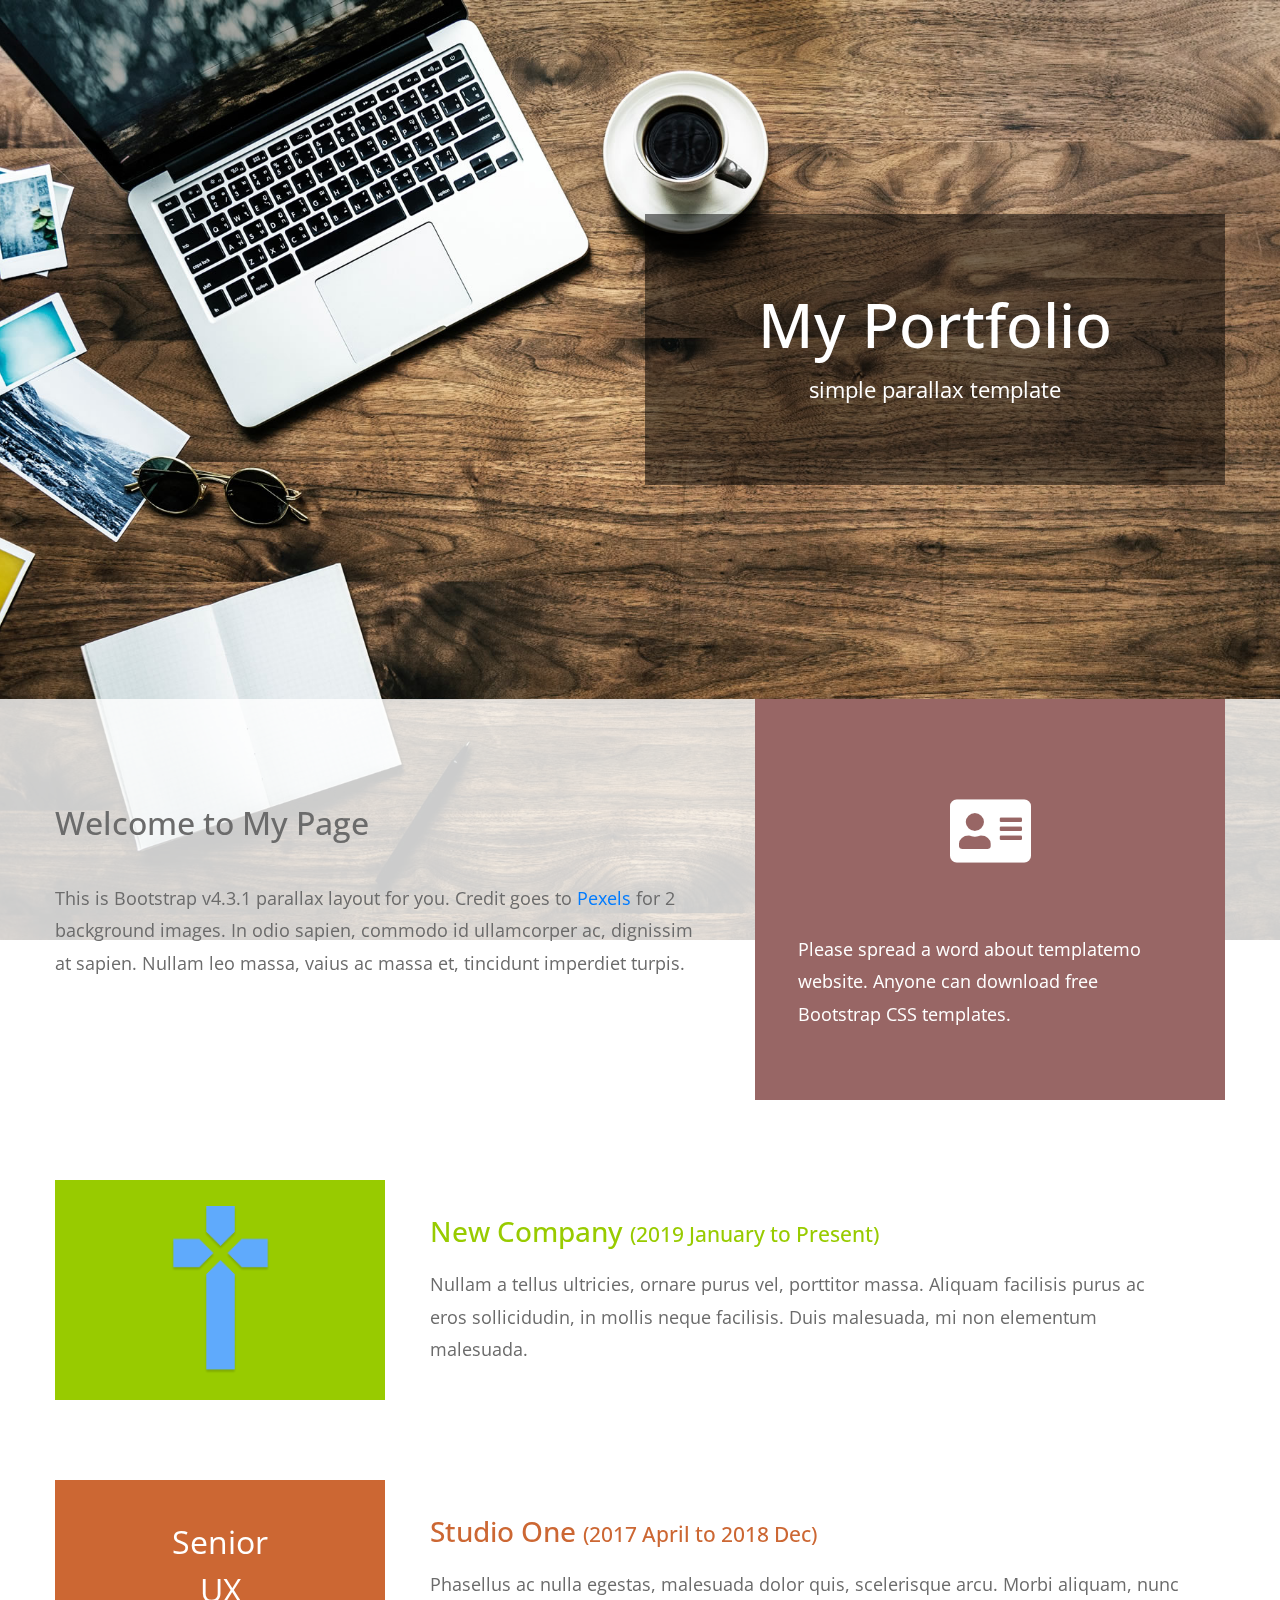
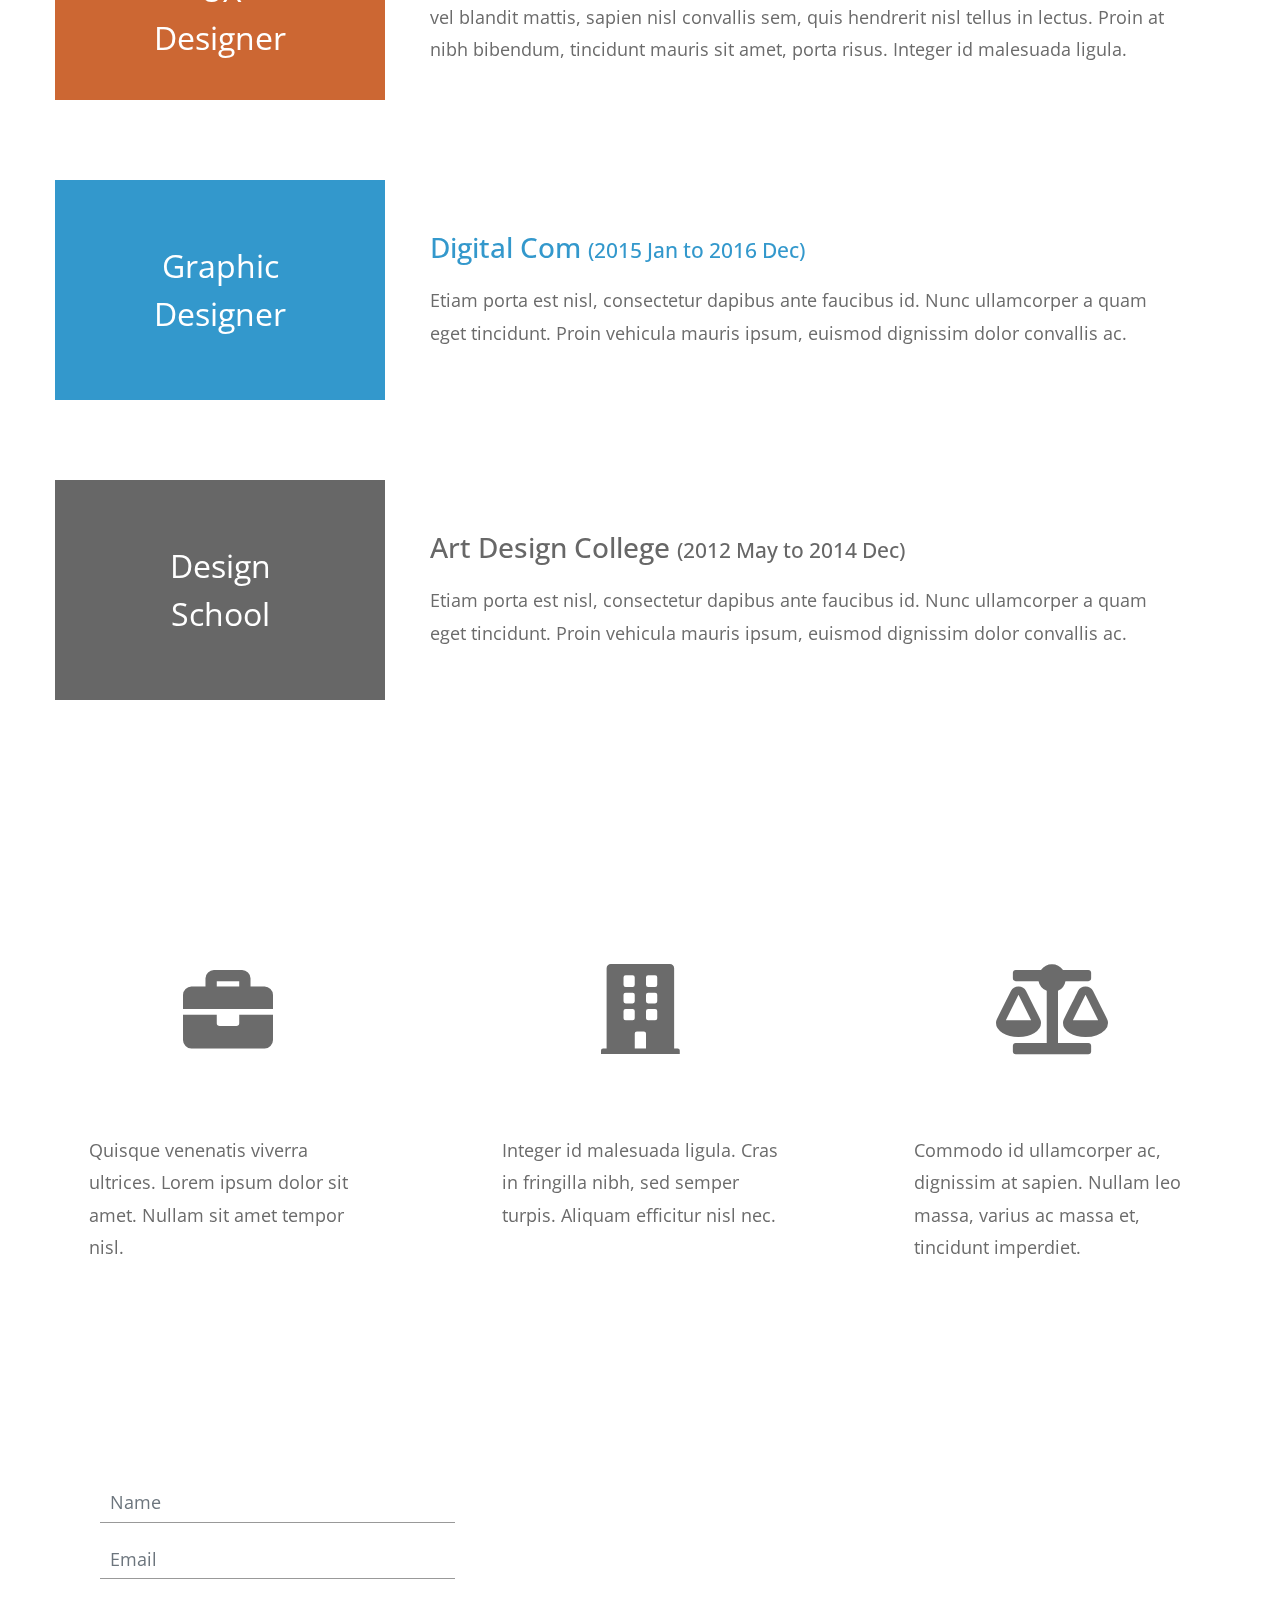
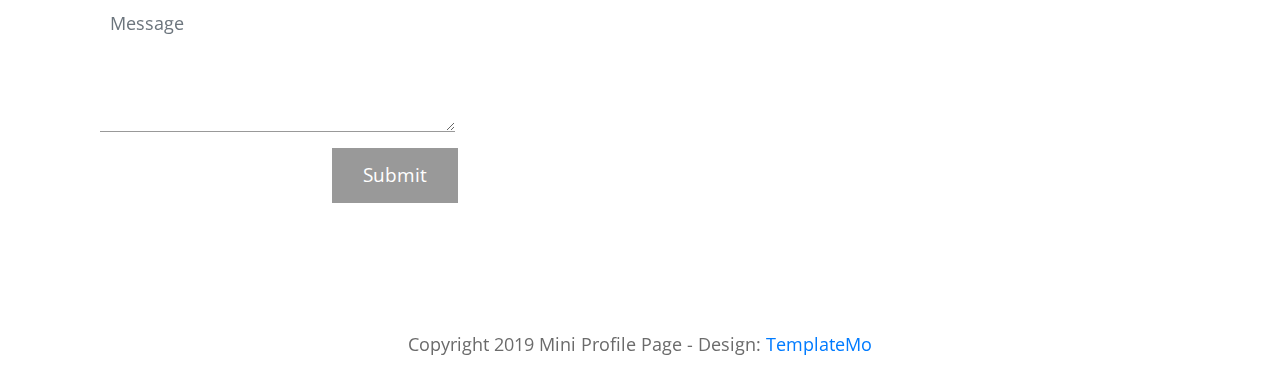
==== portfolio/Flutter.html @ 07ae9641 "added Flutter project page" ====
<!DOCTYPE html>
<html lang="en">
  <head>
    <meta charset="UTF-8" />
    <meta name="viewport" content="width=device-width, initial-scale=1.0" />
    <meta http-equiv="X-UA-Compatible" content="ie=edge" />
    <link rel="stylesheet" href="https://fonts.googleapis.com/css?family=Open+Sans:400,600" />
    <link rel="stylesheet" href="css/all.min.css" />
    <link rel="stylesheet" href="css/bootstrap.min.css" />
    <link rel="stylesheet" href="css/templatemo-style.css" />
    <title>Mini Profile - Free Bootstrap CSS Template</title>
    
<!--
Mini Profile Template
https://templatemo.com/tm-530-mini-profile
-->
  </head>
  <body>
    <!-- Welcome Section -->
    <section id="tmWelcome" class="parallax-window" data-parallax="scroll" data-image-src="img/mini-profile-bg-01.jpg">
      <div class="container-fluid tm-brand-container-outer">
        <div class="row">
          <div class="col-12">
            <!-- Logo Area -->
            <!-- Black transparent bg -->
            <div class="ml-auto mr-0 tm-bg-black-transparent text-white tm-brand-container-inner">
              <div class="tm-brand-container text-center">
                <h1 class="tm-brand-name">My Portfolio</h1>
                <p class="tm-brand-description mb-0">simple parallax template</p>
              </div>
            </div>
          </div>
        </div>
      </div>

      <div class="tm-bg-white-transparent tm-welcome-container">
        <div class="container-fluid">
          <div class="row h-100">
            <!-- Welcome Text -->
            <!-- White transparent bg -->
            <div class="col-md-7 tm-welcome-left-col">
              <div class="tm-welcome-left">
                <h2 class="tm-welcome-title">Welcome to My Page</h2>
                <p class="pb-0">
                  This is Bootstrap v4.3.1 parallax layout for you. Credit goes to <a rel="nofollow" href="https://www.pexels.com">Pexels</a> for 2 background images. In
                  odio sapien, commodo id ullamcorper ac, dignissim at sapien.
                  Nullam leo massa, vaius ac massa et, tincidunt imperdiet
                turpis. </p>
              </div>
            </div>
            <!-- Brown bg -->
            <div class="col-md-5">
              <div class="tm-welcome-right">
                <i class="fas fa-4x fa-address-card p-3 tm-welcome-icon"></i>
                <p class="mb-0">
                  Please spread a word about templatemo website. Anyone can download free Bootstrap CSS templates.
                </p>
              </div>
            </div>
          </div>
        </div>
      </div>
    </section>
    <!-- End Welcome section -->

    <!-- Portfolio section -->
    <section id="tmPortfolio">
      <div class="container-fluid">
        <div class="row">
          <div class="col-12">
            <div class="tm-portfolio-item">
              <div class="tm-portfolio-name text-white tm-bg-green"
     style="background-image: url('img/apps_img/ld.png');
            background-repeat: no-repeat;
            background-position: center;
            background-size: 30%;"> <!-- Change 50% to your desired size -->
</div>

              <div class="tm-portfolio-description">
                <h3 class="tm-text-green">
                  New Company
                  <span class="tm-title-small">(2019 January to Present)</span>
                </h3>
                <p class="mb-0">
                  Nullam a tellus ultricies, ornare purus vel, porttitor massa.
                  Aliquam facilisis purus ac eros sollicidudin, in mollis neque
                  facilisis. Duis malesuada, mi non elementum malesuada.
                </p>
              </div>
            </div>

            <div class="tm-portfolio-item">
              <div class="tm-portfolio-name text-white tm-bg-orange">
                Senior UX Designer
              </div>
              <div class="tm-portfolio-description">
                <h3 class="tm-text-orange">
                  Studio One
                  <span class="tm-title-small">(2017 April to 2018 Dec)</span>
                </h3>
                <p class="mb-0">
                  Phasellus ac nulla egestas, malesuada dolor quis, scelerisque
                  arcu. Morbi aliquam, nunc vel blandit mattis, sapien nisl
                  convallis sem, quis hendrerit nisl tellus in lectus. Proin at
                  nibh bibendum, tincidunt mauris sit amet, porta risus. Integer
                  id malesuada ligula.
                </p>
              </div>
            </div>

            <div class="tm-portfolio-item">
              <div class="tm-portfolio-name text-white tm-bg-blue">
                Graphic Designer
              </div>
              <div class="tm-portfolio-description">
                <h3 class="tm-text-blue">
                  Digital Com
                  <span class="tm-title-small">(2015 Jan to 2016 Dec)</span>
                </h3>
                <p class="mb-0">
                  Etiam porta est nisl, consectetur dapibus ante faucibus id.
                  Nunc ullamcorper a quam eget tincidunt. Proin vehicula mauris
                  ipsum, euismod dignissim dolor convallis ac.
                </p>
              </div>
            </div>

            <div class="tm-portfolio-item">
              <div class="tm-portfolio-name text-white tm-bg-dark-gray">
                Design School
              </div>
              <div class="tm-portfolio-description">
                <h3 class="tm-text-dark-gray">
                  Art Design College
                  <span class="tm-title-small">
                    (2012 May to 2014 Dec)
                  </span>
                </h3>
                <p class="mb-0">
                  Etiam porta est nisl, consectetur dapibus ante faucibus id.
                  Nunc ullamcorper a quam eget tincidunt. Proin vehicula mauris
                  ipsum, euismod dignissim dolor convallis ac.
                </p>
              </div>
            </div>
          </div>
        </div>
      </div>
    </section>
    <!-- End portfolio section -->

    <!-- Contact section -->
    <div id="tmContact" class="parallax-window" data-parallax="scroll" data-image-src="img/mini-profile-bg-02.jpg">
      <div class="container-fluid">
        <div class="row">
          <div class="col-12">
            <div class="tm-contact-items-container">
              <div class="tm-contact-item">
                <i class="fas fa-5x fa-briefcase tm-contact-item-icon"></i>
                <p class="mb-0">
                  Quisque venenatis viverra ultrices. Lorem ipsum dolor sit
                  amet. Nullam sit amet tempor nisl.
                </p>
              </div>
              <div class="tm-contact-item">
                <i class="fas fa-5x fa-building tm-contact-item-icon"></i>
                <p class="mb-0">
                  Integer id malesuada ligula. Cras in fringilla nibh, sed
                  semper turpis. Aliquam efficitur nisl nec.
                </p>
              </div>

              <div class="tm-contact-item">
                <i class="fas fa-5x fa-balance-scale tm-contact-item-icon"></i>
                <p class="mb-0">
                  Commodo id ullamcorper ac, dignissim at sapien. Nullam leo
                  massa, varius ac massa et, tincidunt imperdiet.
                </p>
              </div>
            </div>
          </div>
        </div>

        <div class="row">
          <div class="col-12">
            <form
              action="index.html"
              method="POST"
              id="tmContactForm"
              class="tm-bg-white-transparent"
            >
              <div class="form-group">
                <input
                  type="text"
                  id="contact_name"
                  name="contact_name"
                  class="form-control rounded-0 border-top-0 border-right-0 border-left-0"
                  placeholder="Name"
                  required
                />
              </div>
              <div class="form-group">
                <input
                  type="email"
                  id="contact_email"
                  name="contact_email"
                  class="form-control rounded-0 border-top-0 border-right-0 border-left-0"
                  placeholder="Email"
                  required
                />
              </div>
              <div class="form-group">
                <textarea
                  rows="4"
                  id="contact_message"
                  name="contact_message"
                  class="form-control rounded-0 border-top-0 border-right-0 border-left-0"
                  placeholder="Message"
                  required
                ></textarea>
              </div>
              <div class="text-center">
                <button
                  type="submit"
                  class="btn tm-btn-submit rounded-0 text-white"
                >
                  Submit
                </button>
              </div>
            </form>
          </div>
        </div>
        <!-- row -->
        <div class="row">
          <footer class="col-12">
            <p class="text-center tm-copyright-text">
            Copyright 2019 Mini Profile Page 
            
            - Design: <a rel="nofollow" href="https://www.facebook.com/templatemo">TemplateMo</a></p>
          </footer>
        </div>
      </div>
      <!-- container -->
    </div>
    <!-- section -->
    <script src="js/jquery.min.js"></script>
    <script src="js/parallax.min.js"></script>
    <script>
      function detectMsBrowser() {
        using_ms_browser =
          navigator.appName == "Microsoft Internet Explorer" ||
          (navigator.appName == "Netscape" &&
            navigator.appVersion.indexOf("Edge") > -1) ||
          (navigator.appName == "Netscape" &&
            navigator.appVersion.indexOf("Trident") > -1);

        if (using_ms_browser == true) {
          alert(
            "Please use Chrome or Firefox for the best browsing experience!"
          );
        }
      }
      function setBrandMarginTop() {
        var bottomContainerHeight = $(".tm-welcome-container").height();

        $(".tm-brand-container-outer").css({
          "margin-top": -bottomContainerHeight + "px"
        });
      }

      $(function() {
        setBrandMarginTop();
        detectMsBrowser();

        // Handle window resize event
        $(window).resize(function() {
          setBrandMarginTop();
        });
      });
    </script>
  </body>
</html>
---- portfolio/css/all.min.css ----
.fa,.fab,.fal,.far,.fas{-moz-osx-font-smoothing:grayscale;-webkit-font-smoothing:antialiased;display:inline-block;font-style:normal;font-variant:normal;text-rendering:auto;line-height:1}.fa-lg{font-size:1.33333em;line-height:.75em;vertical-align:-.0667em}.fa-xs{font-size:.75em}.fa-sm{font-size:.875em}.fa-1x{font-size:1em}.fa-2x{font-size:2em}.fa-3x{font-size:3em}.fa-4x{font-size:4em}.fa-5x{font-size:5em}.fa-6x{font-size:6em}.fa-7x{font-size:7em}.fa-8x{font-size:8em}.fa-9x{font-size:9em}.fa-10x{font-size:10em}.fa-fw{text-align:center;width:1.25em}.fa-ul{list-style-type:none;margin-left:2.5em;padding-left:0}.fa-ul>li{position:relative}.fa-li{left:-2em;position:absolute;text-align:center;width:2em;line-height:inherit}.fa-border{border:.08em solid #eee;border-radius:.1em;padding:.2em .25em .15em}.fa-pull-left{float:left}.fa-pull-right{float:right}.fa.fa-pull-left,.fab.fa-pull-left,.fal.fa-pull-left,.far.fa-pull-left,.fas.fa-pull-left{margin-right:.3em}.fa.fa-pull-right,.fab.fa-pull-right,.fal.fa-pull-right,.far.fa-pull-right,.fas.fa-pull-right{margin-left:.3em}.fa-spin{animation:fa-spin 2s infinite linear}.fa-pulse{animation:fa-spin 1s infinite steps(8)}@keyframes fa-spin{0%{transform:rotate(0deg)}to{transform:rotate(1turn)}}.fa-rotate-90{-ms-filter:"progid:DXImageTransform.Microsoft.BasicImage(rotation=1)";transform:rotate(90deg)}.fa-rotate-180{-ms-filter:"progid:DXImageTransform.Microsoft.BasicImage(rotation=2)";transform:rotate(180deg)}.fa-rotate-270{-ms-filter:"progid:DXImageTransform.Microsoft.BasicImage(rotation=3)";transform:rotate(270deg)}.fa-flip-horizontal{-ms-filter:"progid:DXImageTransform.Microsoft.BasicImage(rotation=0, mirror=1)";transform:scaleX(-1)}.fa-flip-vertical{transform:scaleY(-1)}.fa-flip-both,.fa-flip-horizontal.fa-flip-vertical,.fa-flip-vertical{-ms-filter:"progid:DXImageTransform.Microsoft.BasicImage(rotation=2, mirror=1)"}.fa-flip-both,.fa-flip-horizontal.fa-flip-vertical{transform:scale(-1)}:root .fa-flip-both,:root .fa-flip-horizontal,:root .fa-flip-vertical,:root .fa-rotate-90,:root .fa-rotate-180,:root .fa-rotate-270{filter:none}.fa-stack{display:inline-block;height:2em;line-height:2em;position:relative;vertical-align:middle;width:2.5em}.fa-stack-1x,.fa-stack-2x{left:0;position:absolute;text-align:center;width:100%}.fa-stack-1x{line-height:inherit}.fa-stack-2x{font-size:2em}.fa-inverse{color:#fff}.fa-500px:before{content:"\f26e"}.fa-accessible-icon:before{content:"\f368"}.fa-accusoft:before{content:"\f369"}.fa-acquisitions-incorporated:before{content:"\f6af"}.fa-ad:before{content:"\f641"}.fa-address-book:before{content:"\f2b9"}.fa-address-card:before{content:"\f2bb"}.fa-adjust:before{content:"\f042"}.fa-adn:before{content:"\f170"}.fa-adobe:before{content:"\f778"}.fa-adversal:before{content:"\f36a"}.fa-affiliatetheme:before{content:"\f36b"}.fa-air-freshener:before{content:"\f5d0"}.fa-algolia:before{content:"\f36c"}.fa-align-center:before{content:"\f037"}.fa-align-justify:before{content:"\f039"}.fa-align-left:before{content:"\f036"}.fa-align-right:before{content:"\f038"}.fa-alipay:before{content:"\f642"}.fa-allergies:before{content:"\f461"}.fa-amazon:before{content:"\f270"}.fa-amazon-pay:before{content:"\f42c"}.fa-ambulance:before{content:"\f0f9"}.fa-american-sign-language-interpreting:before{content:"\f2a3"}.fa-amilia:before{content:"\f36d"}.fa-anchor:before{content:"\f13d"}.fa-android:before{content:"\f17b"}.fa-angellist:before{content:"\f209"}.fa-angle-double-down:before{content:"\f103"}.fa-angle-double-left:before{content:"\f100"}.fa-angle-double-right:before{content:"\f101"}.fa-angle-double-up:before{content:"\f102"}.fa-angle-down:before{content:"\f107"}.fa-angle-left:before{content:"\f104"}.fa-angle-right:before{content:"\f105"}.fa-angle-up:before{content:"\f106"}.fa-angry:before{content:"\f556"}.fa-angrycreative:before{content:"\f36e"}.fa-angular:before{content:"\f420"}.fa-ankh:before{content:"\f644"}.fa-app-store:before{content:"\f36f"}.fa-app-store-ios:before{content:"\f370"}.fa-apper:before{content:"\f371"}.fa-apple:before{content:"\f179"}.fa-apple-alt:before{content:"\f5d1"}.fa-apple-pay:before{content:"\f415"}.fa-archive:before{content:"\f187"}.fa-archway:before{content:"\f557"}.fa-arrow-alt-circle-down:before{content:"\f358"}.fa-arrow-alt-circle-left:before{content:"\f359"}.fa-arrow-alt-circle-right:before{content:"\f35a"}.fa-arrow-alt-circle-up:before{content:"\f35b"}.fa-arrow-circle-down:before{content:"\f0ab"}.fa-arrow-circle-left:before{content:"\f0a8"}.fa-arrow-circle-right:before{content:"\f0a9"}.fa-arrow-circle-up:before{content:"\f0aa"}.fa-arrow-down:before{content:"\f063"}.fa-arrow-left:before{content:"\f060"}.fa-arrow-right:before{content:"\f061"}.fa-arrow-up:before{content:"\f062"}.fa-arrows-alt:before{content:"\f0b2"}.fa-arrows-alt-h:before{content:"\f337"}.fa-arrows-alt-v:before{content:"\f338"}.fa-artstation:before{content:"\f77a"}.fa-assistive-listening-systems:before{content:"\f2a2"}.fa-asterisk:before{content:"\f069"}.fa-asymmetrik:before{content:"\f372"}.fa-at:before{content:"\f1fa"}.fa-atlas:before{content:"\f558"}.fa-atlassian:before{content:"\f77b"}.fa-atom:before{content:"\f5d2"}.fa-audible:before{content:"\f373"}.fa-audio-description:before{content:"\f29e"}.fa-autoprefixer:before{content:"\f41c"}.fa-avianex:before{content:"\f374"}.fa-aviato:before{content:"\f421"}.fa-award:before{content:"\f559"}.fa-aws:before{content:"\f375"}.fa-baby:before{content:"\f77c"}.fa-baby-carriage:before{content:"\f77d"}.fa-backspace:before{content:"\f55a"}.fa-backward:before{content:"\f04a"}.fa-bacon:before{content:"\f7e5"}.fa-balance-scale:before{content:"\f24e"}.fa-ban:before{content:"\f05e"}.fa-band-aid:before{content:"\f462"}.fa-bandcamp:before{content:"\f2d5"}.fa-barcode:before{content:"\f02a"}.fa-bars:before{content:"\f0c9"}.fa-baseball-ball:before{content:"\f433"}.fa-basketball-ball:before{content:"\f434"}.fa-bath:before{content:"\f2cd"}.fa-battery-empty:before{content:"\f244"}.fa-battery-full:before{content:"\f240"}.fa-battery-half:before{content:"\f242"}.fa-battery-quarter:before{content:"\f243"}.fa-battery-three-quarters:before{content:"\f241"}.fa-bed:before{content:"\f236"}.fa-beer:before{content:"\f0fc"}.fa-behance:before{content:"\f1b4"}.fa-behance-square:before{content:"\f1b5"}.fa-bell:before{content:"\f0f3"}.fa-bell-slash:before{content:"\f1f6"}.fa-bezier-curve:before{content:"\f55b"}.fa-bible:before{content:"\f647"}.fa-bicycle:before{content:"\f206"}.fa-bimobject:before{content:"\f378"}.fa-binoculars:before{content:"\f1e5"}.fa-biohazard:before{content:"\f780"}.fa-birthday-cake:before{content:"\f1fd"}.fa-bitbucket:before{content:"\f171"}.fa-bitcoin:before{content:"\f379"}.fa-bity:before{content:"\f37a"}.fa-black-tie:before{content:"\f27e"}.fa-blackberry:before{content:"\f37b"}.fa-blender:before{content:"\f517"}.fa-blender-phone:before{content:"\f6b6"}.fa-blind:before{content:"\f29d"}.fa-blog:before{content:"\f781"}.fa-blogger:before{content:"\f37c"}.fa-blogger-b:before{content:"\f37d"}.fa-bluetooth:before{content:"\f293"}.fa-bluetooth-b:before{content:"\f294"}.fa-bold:before{content:"\f032"}.fa-bolt:before{content:"\f0e7"}.fa-bomb:before{content:"\f1e2"}.fa-bone:before{content:"\f5d7"}.fa-bong:before{content:"\f55c"}.fa-book:before{content:"\f02d"}.fa-book-dead:before{content:"\f6b7"}.fa-book-medical:before{content:"\f7e6"}.fa-book-open:before{content:"\f518"}.fa-book-reader:before{content:"\f5da"}.fa-bookmark:before{content:"\f02e"}.fa-bowling-ball:before{content:"\f436"}.fa-box:before{content:"\f466"}.fa-box-open:before{content:"\f49e"}.fa-boxes:before{content:"\f468"}.fa-braille:before{content:"\f2a1"}.fa-brain:before{content:"\f5dc"}.fa-bread-slice:before{content:"\f7ec"}.fa-briefcase:before{content:"\f0b1"}.fa-briefcase-medical:before{content:"\f469"}.fa-broadcast-tower:before{content:"\f519"}.fa-broom:before{content:"\f51a"}.fa-brush:before{content:"\f55d"}.fa-btc:before{content:"\f15a"}.fa-bug:before{content:"\f188"}.fa-building:before{content:"\f1ad"}.fa-bullhorn:before{content:"\f0a1"}.fa-bullseye:before{content:"\f140"}.fa-burn:before{content:"\f46a"}.fa-buromobelexperte:before{content:"\f37f"}.fa-bus:before{content:"\f207"}.fa-bus-alt:before{content:"\f55e"}.fa-business-time:before{content:"\f64a"}.fa-buysellads:before{content:"\f20d"}.fa-calculator:before{content:"\f1ec"}.fa-calendar:before{content:"\f133"}.fa-calendar-alt:before{content:"\f073"}.fa-calendar-check:before{content:"\f274"}.fa-calendar-day:before{content:"\f783"}.fa-calendar-minus:before{content:"\f272"}.fa-calendar-plus:before{content:"\f271"}.fa-calendar-times:before{content:"\f273"}.fa-calendar-week:before{content:"\f784"}.fa-camera:before{content:"\f030"}.fa-camera-retro:before{content:"\f083"}.fa-campground:before{content:"\f6bb"}.fa-canadian-maple-leaf:before{content:"\f785"}.fa-candy-cane:before{content:"\f786"}.fa-cannabis:before{content:"\f55f"}.fa-capsules:before{content:"\f46b"}.fa-car:before{content:"\f1b9"}.fa-car-alt:before{content:"\f5de"}.fa-car-battery:before{content:"\f5df"}.fa-car-crash:before{content:"\f5e1"}.fa-car-side:before{content:"\f5e4"}.fa-caret-down:before{content:"\f0d7"}.fa-caret-left:before{content:"\f0d9"}.fa-caret-right:before{content:"\f0da"}.fa-caret-square-down:before{content:"\f150"}.fa-caret-square-left:before{content:"\f191"}.fa-caret-square-right:before{content:"\f152"}.fa-caret-square-up:before{content:"\f151"}.fa-caret-up:before{content:"\f0d8"}.fa-carrot:before{content:"\f787"}.fa-cart-arrow-down:before{content:"\f218"}.fa-cart-plus:before{content:"\f217"}.fa-cash-register:before{content:"\f788"}.fa-cat:before{content:"\f6be"}.fa-cc-amazon-pay:before{content:"\f42d"}.fa-cc-amex:before{content:"\f1f3"}.fa-cc-apple-pay:before{content:"\f416"}.fa-cc-diners-club:before{content:"\f24c"}.fa-cc-discover:before{content:"\f1f2"}.fa-cc-jcb:before{content:"\f24b"}.fa-cc-mastercard:before{content:"\f1f1"}.fa-cc-paypal:before{content:"\f1f4"}.fa-cc-stripe:before{content:"\f1f5"}.fa-cc-visa:before{content:"\f1f0"}.fa-centercode:before{content:"\f380"}.fa-centos:before{content:"\f789"}.fa-certificate:before{content:"\f0a3"}.fa-chair:before{content:"\f6c0"}.fa-chalkboard:before{content:"\f51b"}.fa-chalkboard-teacher:before{content:"\f51c"}.fa-charging-station:before{content:"\f5e7"}.fa-chart-area:before{content:"\f1fe"}.fa-chart-bar:before{content:"\f080"}.fa-chart-line:before{content:"\f201"}.fa-chart-pie:before{content:"\f200"}.fa-check:before{content:"\f00c"}.fa-check-circle:before{content:"\f058"}.fa-check-double:before{content:"\f560"}.fa-check-square:before{content:"\f14a"}.fa-cheese:before{content:"\f7ef"}.fa-chess:before{content:"\f439"}.fa-chess-bishop:before{content:"\f43a"}.fa-chess-board:before{content:"\f43c"}.fa-chess-king:before{content:"\f43f"}.fa-chess-knight:before{content:"\f441"}.fa-chess-pawn:before{content:"\f443"}.fa-chess-queen:before{content:"\f445"}.fa-chess-rook:before{content:"\f447"}.fa-chevron-circle-down:before{content:"\f13a"}.fa-chevron-circle-left:before{content:"\f137"}.fa-chevron-circle-right:before{content:"\f138"}.fa-chevron-circle-up:before{content:"\f139"}.fa-chevron-down:before{content:"\f078"}.fa-chevron-left:before{content:"\f053"}.fa-chevron-right:before{content:"\f054"}.fa-chevron-up:before{content:"\f077"}.fa-child:before{content:"\f1ae"}.fa-chrome:before{content:"\f268"}.fa-church:before{content:"\f51d"}.fa-circle:before{content:"\f111"}.fa-circle-notch:before{content:"\f1ce"}.fa-city:before{content:"\f64f"}.fa-clinic-medical:before{content:"\f7f2"}.fa-clipboard:before{content:"\f328"}.fa-clipboard-check:before{content:"\f46c"}.fa-clipboard-list:before{content:"\f46d"}.fa-clock:before{content:"\f017"}.fa-clone:before{content:"\f24d"}.fa-closed-captioning:before{content:"\f20a"}.fa-cloud:before{content:"\f0c2"}.fa-cloud-download-alt:before{content:"\f381"}.fa-cloud-meatball:before{content:"\f73b"}.fa-cloud-moon:before{content:"\f6c3"}.fa-cloud-moon-rain:before{content:"\f73c"}.fa-cloud-rain:before{content:"\f73d"}.fa-cloud-showers-heavy:before{content:"\f740"}.fa-cloud-sun:before{content:"\f6c4"}.fa-cloud-sun-rain:before{content:"\f743"}.fa-cloud-upload-alt:before{content:"\f382"}.fa-cloudscale:before{content:"\f383"}.fa-cloudsmith:before{content:"\f384"}.fa-cloudversify:before{content:"\f385"}.fa-cocktail:before{content:"\f561"}.fa-code:before{content:"\f121"}.fa-code-branch:before{content:"\f126"}.fa-codepen:before{content:"\f1cb"}.fa-codiepie:before{content:"\f284"}.fa-coffee:before{content:"\f0f4"}.fa-cog:before{content:"\f013"}.fa-cogs:before{content:"\f085"}.fa-coins:before{content:"\f51e"}.fa-columns:before{content:"\f0db"}.fa-comment:before{content:"\f075"}.fa-comment-alt:before{content:"\f27a"}.fa-comment-dollar:before{content:"\f651"}.fa-comment-dots:before{content:"\f4ad"}.fa-comment-medical:before{content:"\f7f5"}.fa-comment-slash:before{content:"\f4b3"}.fa-comments:before{content:"\f086"}.fa-comments-dollar:before{content:"\f653"}.fa-compact-disc:before{content:"\f51f"}.fa-compass:before{content:"\f14e"}.fa-compress:before{content:"\f066"}.fa-compress-arrows-alt:before{content:"\f78c"}.fa-concierge-bell:before{content:"\f562"}.fa-confluence:before{content:"\f78d"}.fa-connectdevelop:before{content:"\f20e"}.fa-contao:before{content:"\f26d"}.fa-cookie:before{content:"\f563"}.fa-cookie-bite:before{content:"\f564"}.fa-copy:before{content:"\f0c5"}.fa-copyright:before{content:"\f1f9"}.fa-couch:before{content:"\f4b8"}.fa-cpanel:before{content:"\f388"}.fa-creative-commons:before{content:"\f25e"}.fa-creative-commons-by:before{content:"\f4e7"}.fa-creative-commons-nc:before{content:"\f4e8"}.fa-creative-commons-nc-eu:before{content:"\f4e9"}.fa-creative-commons-nc-jp:before{content:"\f4ea"}.fa-creative-commons-nd:before{content:"\f4eb"}.fa-creative-commons-pd:before{content:"\f4ec"}.fa-creative-commons-pd-alt:before{content:"\f4ed"}.fa-creative-commons-remix:before{content:"\f4ee"}.fa-creative-commons-sa:before{content:"\f4ef"}.fa-creative-commons-sampling:before{content:"\f4f0"}.fa-creative-commons-sampling-plus:before{content:"\f4f1"}.fa-creative-commons-share:before{content:"\f4f2"}.fa-creative-commons-zero:before{content:"\f4f3"}.fa-credit-card:before{content:"\f09d"}.fa-critical-role:before{content:"\f6c9"}.fa-crop:before{content:"\f125"}.fa-crop-alt:before{content:"\f565"}.fa-cross:before{content:"\f654"}.fa-crosshairs:before{content:"\f05b"}.fa-crow:before{content:"\f520"}.fa-crown:before{content:"\f521"}.fa-crutch:before{content:"\f7f7"}.fa-css3:before{content:"\f13c"}.fa-css3-alt:before{content:"\f38b"}.fa-cube:before{content:"\f1b2"}.fa-cubes:before{content:"\f1b3"}.fa-cut:before{content:"\f0c4"}.fa-cuttlefish:before{content:"\f38c"}.fa-d-and-d:before{content:"\f38d"}.fa-d-and-d-beyond:before{content:"\f6ca"}.fa-dashcube:before{content:"\f210"}.fa-database:before{content:"\f1c0"}.fa-deaf:before{content:"\f2a4"}.fa-delicious:before{content:"\f1a5"}.fa-democrat:before{content:"\f747"}.fa-deploydog:before{content:"\f38e"}.fa-deskpro:before{content:"\f38f"}.fa-desktop:before{content:"\f108"}.fa-dev:before{content:"\f6cc"}.fa-deviantart:before{content:"\f1bd"}.fa-dharmachakra:before{content:"\f655"}.fa-dhl:before{content:"\f790"}.fa-diagnoses:before{content:"\f470"}.fa-diaspora:before{content:"\f791"}.fa-dice:before{content:"\f522"}.fa-dice-d20:before{content:"\f6cf"}.fa-dice-d6:before{content:"\f6d1"}.fa-dice-five:before{content:"\f523"}.fa-dice-four:before{content:"\f524"}.fa-dice-one:before{content:"\f525"}.fa-dice-six:before{content:"\f526"}.fa-dice-three:before{content:"\f527"}.fa-dice-two:before{content:"\f528"}.fa-digg:before{content:"\f1a6"}.fa-digital-ocean:before{content:"\f391"}.fa-digital-tachograph:before{content:"\f566"}.fa-directions:before{content:"\f5eb"}.fa-discord:before{content:"\f392"}.fa-discourse:before{content:"\f393"}.fa-divide:before{content:"\f529"}.fa-dizzy:before{content:"\f567"}.fa-dna:before{content:"\f471"}.fa-dochub:before{content:"\f394"}.fa-docker:before{content:"\f395"}.fa-dog:before{content:"\f6d3"}.fa-dollar-sign:before{content:"\f155"}.fa-dolly:before{content:"\f472"}.fa-dolly-flatbed:before{content:"\f474"}.fa-donate:before{content:"\f4b9"}.fa-door-closed:before{content:"\f52a"}.fa-door-open:before{content:"\f52b"}.fa-dot-circle:before{content:"\f192"}.fa-dove:before{content:"\f4ba"}.fa-download:before{content:"\f019"}.fa-draft2digital:before{content:"\f396"}.fa-drafting-compass:before{content:"\f568"}.fa-dragon:before{content:"\f6d5"}.fa-draw-polygon:before{content:"\f5ee"}.fa-dribbble:before{content:"\f17d"}.fa-dribbble-square:before{content:"\f397"}.fa-dropbox:before{content:"\f16b"}.fa-drum:before{content:"\f569"}.fa-drum-steelpan:before{content:"\f56a"}.fa-drumstick-bite:before{content:"\f6d7"}.fa-drupal:before{content:"\f1a9"}.fa-dumbbell:before{content:"\f44b"}.fa-dumpster:before{content:"\f793"}.fa-dumpster-fire:before{content:"\f794"}.fa-dungeon:before{content:"\f6d9"}.fa-dyalog:before{content:"\f399"}.fa-earlybirds:before{content:"\f39a"}.fa-ebay:before{content:"\f4f4"}.fa-edge:before{content:"\f282"}.fa-edit:before{content:"\f044"}.fa-egg:before{content:"\f7fb"}.fa-eject:before{content:"\f052"}.fa-elementor:before{content:"\f430"}.fa-ellipsis-h:before{content:"\f141"}.fa-ellipsis-v:before{content:"\f142"}.fa-ello:before{content:"\f5f1"}.fa-ember:before{content:"\f423"}.fa-empire:before{content:"\f1d1"}.fa-envelope:before{content:"\f0e0"}.fa-envelope-open:before{content:"\f2b6"}.fa-envelope-open-text:before{content:"\f658"}.fa-envelope-square:before{content:"\f199"}.fa-envira:before{content:"\f299"}.fa-equals:before{content:"\f52c"}.fa-eraser:before{content:"\f12d"}.fa-erlang:before{content:"\f39d"}.fa-ethereum:before{content:"\f42e"}.fa-ethernet:before{content:"\f796"}.fa-etsy:before{content:"\f2d7"}.fa-euro-sign:before{content:"\f153"}.fa-exchange-alt:before{content:"\f362"}.fa-exclamation:before{content:"\f12a"}.fa-exclamation-circle:before{content:"\f06a"}.fa-exclamation-triangle:before{content:"\f071"}.fa-expand:before{content:"\f065"}.fa-expand-arrows-alt:before{content:"\f31e"}.fa-expeditedssl:before{content:"\f23e"}.fa-external-link-alt:before{content:"\f35d"}.fa-external-link-square-alt:before{content:"\f360"}.fa-eye:before{content:"\f06e"}.fa-eye-dropper:before{content:"\f1fb"}.fa-eye-slash:before{content:"\f070"}.fa-facebook:before{content:"\f09a"}.fa-facebook-f:before{content:"\f39e"}.fa-facebook-messenger:before{content:"\f39f"}.fa-facebook-square:before{content:"\f082"}.fa-fantasy-flight-games:before{content:"\f6dc"}.fa-fast-backward:before{content:"\f049"}.fa-fast-forward:before{content:"\f050"}.fa-fax:before{content:"\f1ac"}.fa-feather:before{content:"\f52d"}.fa-feather-alt:before{content:"\f56b"}.fa-fedex:before{content:"\f797"}.fa-fedora:before{content:"\f798"}.fa-female:before{content:"\f182"}.fa-fighter-jet:before{content:"\f0fb"}.fa-figma:before{content:"\f799"}.fa-file:before{content:"\f15b"}.fa-file-alt:before{content:"\f15c"}.fa-file-archive:before{content:"\f1c6"}.fa-file-audio:before{content:"\f1c7"}.fa-file-code:before{content:"\f1c9"}.fa-file-contract:before{content:"\f56c"}.fa-file-csv:before{content:"\f6dd"}.fa-file-download:before{content:"\f56d"}.fa-file-excel:before{content:"\f1c3"}.fa-file-export:before{content:"\f56e"}.fa-file-image:before{content:"\f1c5"}.fa-file-import:before{content:"\f56f"}.fa-file-invoice:before{content:"\f570"}.fa-file-invoice-dollar:before{content:"\f571"}.fa-file-medical:before{content:"\f477"}.fa-file-medical-alt:before{content:"\f478"}.fa-file-pdf:before{content:"\f1c1"}.fa-file-powerpoint:before{content:"\f1c4"}.fa-file-prescription:before{content:"\f572"}.fa-file-signature:before{content:"\f573"}.fa-file-upload:before{content:"\f574"}.fa-file-video:before{content:"\f1c8"}.fa-file-word:before{content:"\f1c2"}.fa-fill:before{content:"\f575"}.fa-fill-drip:before{content:"\f576"}.fa-film:before{content:"\f008"}.fa-filter:before{content:"\f0b0"}.fa-fingerprint:before{content:"\f577"}.fa-fire:before{content:"\f06d"}.fa-fire-alt:before{content:"\f7e4"}.fa-fire-extinguisher:before{content:"\f134"}.fa-firefox:before{content:"\f269"}.fa-first-aid:before{content:"\f479"}.fa-first-order:before{content:"\f2b0"}.fa-first-order-alt:before{content:"\f50a"}.fa-firstdraft:before{content:"\f3a1"}.fa-fish:before{content:"\f578"}.fa-fist-raised:before{content:"\f6de"}.fa-flag:before{content:"\f024"}.fa-flag-checkered:before{content:"\f11e"}.fa-flag-usa:before{content:"\f74d"}.fa-flask:before{content:"\f0c3"}.fa-flickr:before{content:"\f16e"}.fa-flipboard:before{content:"\f44d"}.fa-flushed:before{content:"\f579"}.fa-fly:before{content:"\f417"}.fa-folder:before{content:"\f07b"}.fa-folder-minus:before{content:"\f65d"}.fa-folder-open:before{content:"\f07c"}.fa-folder-plus:before{content:"\f65e"}.fa-font:before{content:"\f031"}.fa-font-awesome:before{content:"\f2b4"}.fa-font-awesome-alt:before{content:"\f35c"}.fa-font-awesome-flag:before{content:"\f425"}.fa-font-awesome-logo-full:before{content:"\f4e6"}.fa-fonticons:before{content:"\f280"}.fa-fonticons-fi:before{content:"\f3a2"}.fa-football-ball:before{content:"\f44e"}.fa-fort-awesome:before{content:"\f286"}.fa-fort-awesome-alt:before{content:"\f3a3"}.fa-forumbee:before{content:"\f211"}.fa-forward:before{content:"\f04e"}.fa-foursquare:before{content:"\f180"}.fa-free-code-camp:before{content:"\f2c5"}.fa-freebsd:before{content:"\f3a4"}.fa-frog:before{content:"\f52e"}.fa-frown:before{content:"\f119"}.fa-frown-open:before{content:"\f57a"}.fa-fulcrum:before{content:"\f50b"}.fa-funnel-dollar:before{content:"\f662"}.fa-futbol:before{content:"\f1e3"}.fa-galactic-republic:before{content:"\f50c"}.fa-galactic-senate:before{content:"\f50d"}.fa-gamepad:before{content:"\f11b"}.fa-gas-pump:before{content:"\f52f"}.fa-gavel:before{content:"\f0e3"}.fa-gem:before{content:"\f3a5"}.fa-genderless:before{content:"\f22d"}.fa-get-pocket:before{content:"\f265"}.fa-gg:before{content:"\f260"}.fa-gg-circle:before{content:"\f261"}.fa-ghost:before{content:"\f6e2"}.fa-gift:before{content:"\f06b"}.fa-gifts:before{content:"\f79c"}.fa-git:before{content:"\f1d3"}.fa-git-square:before{content:"\f1d2"}.fa-github:before{content:"\f09b"}.fa-github-alt:before{content:"\f113"}.fa-github-square:before{content:"\f092"}.fa-gitkraken:before{content:"\f3a6"}.fa-gitlab:before{content:"\f296"}.fa-gitter:before{content:"\f426"}.fa-glass-cheers:before{content:"\f79f"}.fa-glass-martini:before{content:"\f000"}.fa-glass-martini-alt:before{content:"\f57b"}.fa-glass-whiskey:before{content:"\f7a0"}.fa-glasses:before{content:"\f530"}.fa-glide:before{content:"\f2a5"}.fa-glide-g:before{content:"\f2a6"}.fa-globe:before{content:"\f0ac"}.fa-globe-africa:before{content:"\f57c"}.fa-globe-americas:before{content:"\f57d"}.fa-globe-asia:before{content:"\f57e"}.fa-globe-europe:before{content:"\f7a2"}.fa-gofore:before{content:"\f3a7"}.fa-golf-ball:before{content:"\f450"}.fa-goodreads:before{content:"\f3a8"}.fa-goodreads-g:before{content:"\f3a9"}.fa-google:before{content:"\f1a0"}.fa-google-drive:before{content:"\f3aa"}.fa-google-play:before{content:"\f3ab"}.fa-google-plus:before{content:"\f2b3"}.fa-google-plus-g:before{content:"\f0d5"}.fa-google-plus-square:before{content:"\f0d4"}.fa-google-wallet:before{content:"\f1ee"}.fa-gopuram:before{content:"\f664"}.fa-graduation-cap:before{content:"\f19d"}.fa-gratipay:before{content:"\f184"}.fa-grav:before{content:"\f2d6"}.fa-greater-than:before{content:"\f531"}.fa-greater-than-equal:before{content:"\f532"}.fa-grimace:before{content:"\f57f"}.fa-grin:before{content:"\f580"}.fa-grin-alt:before{content:"\f581"}.fa-grin-beam:before{content:"\f582"}.fa-grin-beam-sweat:before{content:"\f583"}.fa-grin-hearts:before{content:"\f584"}.fa-grin-squint:before{content:"\f585"}.fa-grin-squint-tears:before{content:"\f586"}.fa-grin-stars:before{content:"\f587"}.fa-grin-tears:before{content:"\f588"}.fa-grin-tongue:before{content:"\f589"}.fa-grin-tongue-squint:before{content:"\f58a"}.fa-grin-tongue-wink:before{content:"\f58b"}.fa-grin-wink:before{content:"\f58c"}.fa-grip-horizontal:before{content:"\f58d"}.fa-grip-lines:before{content:"\f7a4"}.fa-grip-lines-vertical:before{content:"\f7a5"}.fa-grip-vertical:before{content:"\f58e"}.fa-gripfire:before{content:"\f3ac"}.fa-grunt:before{content:"\f3ad"}.fa-guitar:before{content:"\f7a6"}.fa-gulp:before{content:"\f3ae"}.fa-h-square:before{content:"\f0fd"}.fa-hacker-news:before{content:"\f1d4"}.fa-hacker-news-square:before{content:"\f3af"}.fa-hackerrank:before{content:"\f5f7"}.fa-hamburger:before{content:"\f805"}.fa-hammer:before{content:"\f6e3"}.fa-hamsa:before{content:"\f665"}.fa-hand-holding:before{content:"\f4bd"}.fa-hand-holding-heart:before{content:"\f4be"}.fa-hand-holding-usd:before{content:"\f4c0"}.fa-hand-lizard:before{content:"\f258"}.fa-hand-middle-finger:before{content:"\f806"}.fa-hand-paper:before{content:"\f256"}.fa-hand-peace:before{content:"\f25b"}.fa-hand-point-down:before{content:"\f0a7"}.fa-hand-point-left:before{content:"\f0a5"}.fa-hand-point-right:before{content:"\f0a4"}.fa-hand-point-up:before{content:"\f0a6"}.fa-hand-pointer:before{content:"\f25a"}.fa-hand-rock:before{content:"\f255"}.fa-hand-scissors:before{content:"\f257"}.fa-hand-spock:before{content:"\f259"}.fa-hands:before{content:"\f4c2"}.fa-hands-helping:before{content:"\f4c4"}.fa-handshake:before{content:"\f2b5"}.fa-hanukiah:before{content:"\f6e6"}.fa-hard-hat:before{content:"\f807"}.fa-hashtag:before{content:"\f292"}.fa-hat-wizard:before{content:"\f6e8"}.fa-haykal:before{content:"\f666"}.fa-hdd:before{content:"\f0a0"}.fa-heading:before{content:"\f1dc"}.fa-headphones:before{content:"\f025"}.fa-headphones-alt:before{content:"\f58f"}.fa-headset:before{content:"\f590"}.fa-heart:before{content:"\f004"}.fa-heart-broken:before{content:"\f7a9"}.fa-heartbeat:before{content:"\f21e"}.fa-helicopter:before{content:"\f533"}.fa-highlighter:before{content:"\f591"}.fa-hiking:before{content:"\f6ec"}.fa-hippo:before{content:"\f6ed"}.fa-hips:before{content:"\f452"}.fa-hire-a-helper:before{content:"\f3b0"}.fa-history:before{content:"\f1da"}.fa-hockey-puck:before{content:"\f453"}.fa-holly-berry:before{content:"\f7aa"}.fa-home:before{content:"\f015"}.fa-hooli:before{content:"\f427"}.fa-hornbill:before{content:"\f592"}.fa-horse:before{content:"\f6f0"}.fa-horse-head:before{content:"\f7ab"}.fa-hospital:before{content:"\f0f8"}.fa-hospital-alt:before{content:"\f47d"}.fa-hospital-symbol:before{content:"\f47e"}.fa-hot-tub:before{content:"\f593"}.fa-hotdog:before{content:"\f80f"}.fa-hotel:before{content:"\f594"}.fa-hotjar:before{content:"\f3b1"}.fa-hourglass:before{content:"\f254"}.fa-hourglass-end:before{content:"\f253"}.fa-hourglass-half:before{content:"\f252"}.fa-hourglass-start:before{content:"\f251"}.fa-house-damage:before{content:"\f6f1"}.fa-houzz:before{content:"\f27c"}.fa-hryvnia:before{content:"\f6f2"}.fa-html5:before{content:"\f13b"}.fa-hubspot:before{content:"\f3b2"}.fa-i-cursor:before{content:"\f246"}.fa-ice-cream:before{content:"\f810"}.fa-icicles:before{content:"\f7ad"}.fa-id-badge:before{content:"\f2c1"}.fa-id-card:before{content:"\f2c2"}.fa-id-card-alt:before{content:"\f47f"}.fa-igloo:before{content:"\f7ae"}.fa-image:before{content:"\f03e"}.fa-images:before{content:"\f302"}.fa-imdb:before{content:"\f2d8"}.fa-inbox:before{content:"\f01c"}.fa-indent:before{content:"\f03c"}.fa-industry:before{content:"\f275"}.fa-infinity:before{content:"\f534"}.fa-info:before{content:"\f129"}.fa-info-circle:before{content:"\f05a"}.fa-instagram:before{content:"\f16d"}.fa-intercom:before{content:"\f7af"}.fa-internet-explorer:before{content:"\f26b"}.fa-invision:before{content:"\f7b0"}.fa-ioxhost:before{content:"\f208"}.fa-italic:before{content:"\f033"}.fa-itunes:before{content:"\f3b4"}.fa-itunes-note:before{content:"\f3b5"}.fa-java:before{content:"\f4e4"}.fa-jedi:before{content:"\f669"}.fa-jedi-order:before{content:"\f50e"}.fa-jenkins:before{content:"\f3b6"}.fa-jira:before{content:"\f7b1"}.fa-joget:before{content:"\f3b7"}.fa-joint:before{content:"\f595"}.fa-joomla:before{content:"\f1aa"}.fa-journal-whills:before{content:"\f66a"}.fa-js:before{content:"\f3b8"}.fa-js-square:before{content:"\f3b9"}.fa-jsfiddle:before{content:"\f1cc"}.fa-kaaba:before{content:"\f66b"}.fa-kaggle:before{content:"\f5fa"}.fa-key:before{content:"\f084"}.fa-keybase:before{content:"\f4f5"}.fa-keyboard:before{content:"\f11c"}.fa-keycdn:before{content:"\f3ba"}.fa-khanda:before{content:"\f66d"}.fa-kickstarter:before{content:"\f3bb"}.fa-kickstarter-k:before{content:"\f3bc"}.fa-kiss:before{content:"\f596"}.fa-kiss-beam:before{content:"\f597"}.fa-kiss-wink-heart:before{content:"\f598"}.fa-kiwi-bird:before{content:"\f535"}.fa-korvue:before{content:"\f42f"}.fa-landmark:before{content:"\f66f"}.fa-language:before{content:"\f1ab"}.fa-laptop:before{content:"\f109"}.fa-laptop-code:before{content:"\f5fc"}.fa-laptop-medical:before{content:"\f812"}.fa-laravel:before{content:"\f3bd"}.fa-lastfm:before{content:"\f202"}.fa-lastfm-square:before{content:"\f203"}.fa-laugh:before{content:"\f599"}.fa-laugh-beam:before{content:"\f59a"}.fa-laugh-squint:before{content:"\f59b"}.fa-laugh-wink:before{content:"\f59c"}.fa-layer-group:before{content:"\f5fd"}.fa-leaf:before{content:"\f06c"}.fa-leanpub:before{content:"\f212"}.fa-lemon:before{content:"\f094"}.fa-less:before{content:"\f41d"}.fa-less-than:before{content:"\f536"}.fa-less-than-equal:before{content:"\f537"}.fa-level-down-alt:before{content:"\f3be"}.fa-level-up-alt:before{content:"\f3bf"}.fa-life-ring:before{content:"\f1cd"}.fa-lightbulb:before{content:"\f0eb"}.fa-line:before{content:"\f3c0"}.fa-link:before{content:"\f0c1"}.fa-linkedin:before{content:"\f08c"}.fa-linkedin-in:before{content:"\f0e1"}.fa-linode:before{content:"\f2b8"}.fa-linux:before{content:"\f17c"}.fa-lira-sign:before{content:"\f195"}.fa-list:before{content:"\f03a"}.fa-list-alt:before{content:"\f022"}.fa-list-ol:before{content:"\f0cb"}.fa-list-ul:before{content:"\f0ca"}.fa-location-arrow:before{content:"\f124"}.fa-lock:before{content:"\f023"}.fa-lock-open:before{content:"\f3c1"}.fa-long-arrow-alt-down:before{content:"\f309"}.fa-long-arrow-alt-left:before{content:"\f30a"}.fa-long-arrow-alt-right:before{content:"\f30b"}.fa-long-arrow-alt-up:before{content:"\f30c"}.fa-low-vision:before{content:"\f2a8"}.fa-luggage-cart:before{content:"\f59d"}.fa-lyft:before{content:"\f3c3"}.fa-magento:before{content:"\f3c4"}.fa-magic:before{content:"\f0d0"}.fa-magnet:before{content:"\f076"}.fa-mail-bulk:before{content:"\f674"}.fa-mailchimp:before{content:"\f59e"}.fa-male:before{content:"\f183"}.fa-mandalorian:before{content:"\f50f"}.fa-map:before{content:"\f279"}.fa-map-marked:before{content:"\f59f"}.fa-map-marked-alt:before{content:"\f5a0"}.fa-map-marker:before{content:"\f041"}.fa-map-marker-alt:before{content:"\f3c5"}.fa-map-pin:before{content:"\f276"}.fa-map-signs:before{content:"\f277"}.fa-markdown:before{content:"\f60f"}.fa-marker:before{content:"\f5a1"}.fa-mars:before{content:"\f222"}.fa-mars-double:before{content:"\f227"}.fa-mars-stroke:before{content:"\f229"}.fa-mars-stroke-h:before{content:"\f22b"}.fa-mars-stroke-v:before{content:"\f22a"}.fa-mask:before{content:"\f6fa"}.fa-mastodon:before{content:"\f4f6"}.fa-maxcdn:before{content:"\f136"}.fa-medal:before{content:"\f5a2"}.fa-medapps:before{content:"\f3c6"}.fa-medium:before{content:"\f23a"}.fa-medium-m:before{content:"\f3c7"}.fa-medkit:before{content:"\f0fa"}.fa-medrt:before{content:"\f3c8"}.fa-meetup:before{content:"\f2e0"}.fa-megaport:before{content:"\f5a3"}.fa-meh:before{content:"\f11a"}.fa-meh-blank:before{content:"\f5a4"}.fa-meh-rolling-eyes:before{content:"\f5a5"}.fa-memory:before{content:"\f538"}.fa-mendeley:before{content:"\f7b3"}.fa-menorah:before{content:"\f676"}.fa-mercury:before{content:"\f223"}.fa-meteor:before{content:"\f753"}.fa-microchip:before{content:"\f2db"}.fa-microphone:before{content:"\f130"}.fa-microphone-alt:before{content:"\f3c9"}.fa-microphone-alt-slash:before{content:"\f539"}.fa-microphone-slash:before{content:"\f131"}.fa-microscope:before{content:"\f610"}.fa-microsoft:before{content:"\f3ca"}.fa-minus:before{content:"\f068"}.fa-minus-circle:before{content:"\f056"}.fa-minus-square:before{content:"\f146"}.fa-mitten:before{content:"\f7b5"}.fa-mix:before{content:"\f3cb"}.fa-mixcloud:before{content:"\f289"}.fa-mizuni:before{content:"\f3cc"}.fa-mobile:before{content:"\f10b"}.fa-mobile-alt:before{content:"\f3cd"}.fa-modx:before{content:"\f285"}.fa-monero:before{content:"\f3d0"}.fa-money-bill:before{content:"\f0d6"}.fa-money-bill-alt:before{content:"\f3d1"}.fa-money-bill-wave:before{content:"\f53a"}.fa-money-bill-wave-alt:before{content:"\f53b"}.fa-money-check:before{content:"\f53c"}.fa-money-check-alt:before{content:"\f53d"}.fa-monument:before{content:"\f5a6"}.fa-moon:before{content:"\f186"}.fa-mortar-pestle:before{content:"\f5a7"}.fa-mosque:before{content:"\f678"}.fa-motorcycle:before{content:"\f21c"}.fa-mountain:before{content:"\f6fc"}.fa-mouse-pointer:before{content:"\f245"}.fa-mug-hot:before{content:"\f7b6"}.fa-music:before{content:"\f001"}.fa-napster:before{content:"\f3d2"}.fa-neos:before{content:"\f612"}.fa-network-wired:before{content:"\f6ff"}.fa-neuter:before{content:"\f22c"}.fa-newspaper:before{content:"\f1ea"}.fa-nimblr:before{content:"\f5a8"}.fa-nintendo-switch:before{content:"\f418"}.fa-node:before{content:"\f419"}.fa-node-js:before{content:"\f3d3"}.fa-not-equal:before{content:"\f53e"}.fa-notes-medical:before{content:"\f481"}.fa-npm:before{content:"\f3d4"}.fa-ns8:before{content:"\f3d5"}.fa-nutritionix:before{content:"\f3d6"}.fa-object-group:before{content:"\f247"}.fa-object-ungroup:before{content:"\f248"}.fa-odnoklassniki:before{content:"\f263"}.fa-odnoklassniki-square:before{content:"\f264"}.fa-oil-can:before{content:"\f613"}.fa-old-republic:before{content:"\f510"}.fa-om:before{content:"\f679"}.fa-opencart:before{content:"\f23d"}.fa-openid:before{content:"\f19b"}.fa-opera:before{content:"\f26a"}.fa-optin-monster:before{content:"\f23c"}.fa-osi:before{content:"\f41a"}.fa-otter:before{content:"\f700"}.fa-outdent:before{content:"\f03b"}.fa-page4:before{content:"\f3d7"}.fa-pagelines:before{content:"\f18c"}.fa-pager:before{content:"\f815"}.fa-paint-brush:before{content:"\f1fc"}.fa-paint-roller:before{content:"\f5aa"}.fa-palette:before{content:"\f53f"}.fa-palfed:before{content:"\f3d8"}.fa-pallet:before{content:"\f482"}.fa-paper-plane:before{content:"\f1d8"}.fa-paperclip:before{content:"\f0c6"}.fa-parachute-box:before{content:"\f4cd"}.fa-paragraph:before{content:"\f1dd"}.fa-parking:before{content:"\f540"}.fa-passport:before{content:"\f5ab"}.fa-pastafarianism:before{content:"\f67b"}.fa-paste:before{content:"\f0ea"}.fa-patreon:before{content:"\f3d9"}.fa-pause:before{content:"\f04c"}.fa-pause-circle:before{content:"\f28b"}.fa-paw:before{content:"\f1b0"}.fa-paypal:before{content:"\f1ed"}.fa-peace:before{content:"\f67c"}.fa-pen:before{content:"\f304"}.fa-pen-alt:before{content:"\f305"}.fa-pen-fancy:before{content:"\f5ac"}.fa-pen-nib:before{content:"\f5ad"}.fa-pen-square:before{content:"\f14b"}.fa-pencil-alt:before{content:"\f303"}.fa-pencil-ruler:before{content:"\f5ae"}.fa-penny-arcade:before{content:"\f704"}.fa-people-carry:before{content:"\f4ce"}.fa-pepper-hot:before{content:"\f816"}.fa-percent:before{content:"\f295"}.fa-percentage:before{content:"\f541"}.fa-periscope:before{content:"\f3da"}.fa-person-booth:before{content:"\f756"}.fa-phabricator:before{content:"\f3db"}.fa-phoenix-framework:before{content:"\f3dc"}.fa-phoenix-squadron:before{content:"\f511"}.fa-phone:before{content:"\f095"}.fa-phone-slash:before{content:"\f3dd"}.fa-phone-square:before{content:"\f098"}.fa-phone-volume:before{content:"\f2a0"}.fa-php:before{content:"\f457"}.fa-pied-piper:before{content:"\f2ae"}.fa-pied-piper-alt:before{content:"\f1a8"}.fa-pied-piper-hat:before{content:"\f4e5"}.fa-pied-piper-pp:before{content:"\f1a7"}.fa-piggy-bank:before{content:"\f4d3"}.fa-pills:before{content:"\f484"}.fa-pinterest:before{content:"\f0d2"}.fa-pinterest-p:before{content:"\f231"}.fa-pinterest-square:before{content:"\f0d3"}.fa-pizza-slice:before{content:"\f818"}.fa-place-of-worship:before{content:"\f67f"}.fa-plane:before{content:"\f072"}.fa-plane-arrival:before{content:"\f5af"}.fa-plane-departure:before{content:"\f5b0"}.fa-play:before{content:"\f04b"}.fa-play-circle:before{content:"\f144"}.fa-playstation:before{content:"\f3df"}.fa-plug:before{content:"\f1e6"}.fa-plus:before{content:"\f067"}.fa-plus-circle:before{content:"\f055"}.fa-plus-square:before{content:"\f0fe"}.fa-podcast:before{content:"\f2ce"}.fa-poll:before{content:"\f681"}.fa-poll-h:before{content:"\f682"}.fa-poo:before{content:"\f2fe"}.fa-poo-storm:before{content:"\f75a"}.fa-poop:before{content:"\f619"}.fa-portrait:before{content:"\f3e0"}.fa-pound-sign:before{content:"\f154"}.fa-power-off:before{content:"\f011"}.fa-pray:before{content:"\f683"}.fa-praying-hands:before{content:"\f684"}.fa-prescription:before{content:"\f5b1"}.fa-prescription-bottle:before{content:"\f485"}.fa-prescription-bottle-alt:before{content:"\f486"}.fa-print:before{content:"\f02f"}.fa-procedures:before{content:"\f487"}.fa-product-hunt:before{content:"\f288"}.fa-project-diagram:before{content:"\f542"}.fa-pushed:before{content:"\f3e1"}.fa-puzzle-piece:before{content:"\f12e"}.fa-python:before{content:"\f3e2"}.fa-qq:before{content:"\f1d6"}.fa-qrcode:before{content:"\f029"}.fa-question:before{content:"\f128"}.fa-question-circle:before{content:"\f059"}.fa-quidditch:before{content:"\f458"}.fa-quinscape:before{content:"\f459"}.fa-quora:before{content:"\f2c4"}.fa-quote-left:before{content:"\f10d"}.fa-quote-right:before{content:"\f10e"}.fa-quran:before{content:"\f687"}.fa-r-project:before{content:"\f4f7"}.fa-radiation:before{content:"\f7b9"}.fa-radiation-alt:before{content:"\f7ba"}.fa-rainbow:before{content:"\f75b"}.fa-random:before{content:"\f074"}.fa-raspberry-pi:before{content:"\f7bb"}.fa-ravelry:before{content:"\f2d9"}.fa-react:before{content:"\f41b"}.fa-reacteurope:before{content:"\f75d"}.fa-readme:before{content:"\f4d5"}.fa-rebel:before{content:"\f1d0"}.fa-receipt:before{content:"\f543"}.fa-recycle:before{content:"\f1b8"}.fa-red-river:before{content:"\f3e3"}.fa-reddit:before{content:"\f1a1"}.fa-reddit-alien:before{content:"\f281"}.fa-reddit-square:before{content:"\f1a2"}.fa-redhat:before{content:"\f7bc"}.fa-redo:before{content:"\f01e"}.fa-redo-alt:before{content:"\f2f9"}.fa-registered:before{content:"\f25d"}.fa-renren:before{content:"\f18b"}.fa-reply:before{content:"\f3e5"}.fa-reply-all:before{content:"\f122"}.fa-replyd:before{content:"\f3e6"}.fa-republican:before{content:"\f75e"}.fa-researchgate:before{content:"\f4f8"}.fa-resolving:before{content:"\f3e7"}.fa-restroom:before{content:"\f7bd"}.fa-retweet:before{content:"\f079"}.fa-rev:before{content:"\f5b2"}.fa-ribbon:before{content:"\f4d6"}.fa-ring:before{content:"\f70b"}.fa-road:before{content:"\f018"}.fa-robot:before{content:"\f544"}.fa-rocket:before{content:"\f135"}.fa-rocketchat:before{content:"\f3e8"}.fa-rockrms:before{content:"\f3e9"}.fa-route:before{content:"\f4d7"}.fa-rss:before{content:"\f09e"}.fa-rss-square:before{content:"\f143"}.fa-ruble-sign:before{content:"\f158"}.fa-ruler:before{content:"\f545"}.fa-ruler-combined:before{content:"\f546"}.fa-ruler-horizontal:before{content:"\f547"}.fa-ruler-vertical:before{content:"\f548"}.fa-running:before{content:"\f70c"}.fa-rupee-sign:before{content:"\f156"}.fa-sad-cry:before{content:"\f5b3"}.fa-sad-tear:before{content:"\f5b4"}.fa-safari:before{content:"\f267"}.fa-sass:before{content:"\f41e"}.fa-satellite:before{content:"\f7bf"}.fa-satellite-dish:before{content:"\f7c0"}.fa-save:before{content:"\f0c7"}.fa-schlix:before{content:"\f3ea"}.fa-school:before{content:"\f549"}.fa-screwdriver:before{content:"\f54a"}.fa-scribd:before{content:"\f28a"}.fa-scroll:before{content:"\f70e"}.fa-sd-card:before{content:"\f7c2"}.fa-search:before{content:"\f002"}.fa-search-dollar:before{content:"\f688"}.fa-search-location:before{content:"\f689"}.fa-search-minus:before{content:"\f010"}.fa-search-plus:before{content:"\f00e"}.fa-searchengin:before{content:"\f3eb"}.fa-seedling:before{content:"\f4d8"}.fa-sellcast:before{content:"\f2da"}.fa-sellsy:before{content:"\f213"}.fa-server:before{content:"\f233"}.fa-servicestack:before{content:"\f3ec"}.fa-shapes:before{content:"\f61f"}.fa-share:before{content:"\f064"}.fa-share-alt:before{content:"\f1e0"}.fa-share-alt-square:before{content:"\f1e1"}.fa-share-square:before{content:"\f14d"}.fa-shekel-sign:before{content:"\f20b"}.fa-shield-alt:before{content:"\f3ed"}.fa-ship:before{content:"\f21a"}.fa-shipping-fast:before{content:"\f48b"}.fa-shirtsinbulk:before{content:"\f214"}.fa-shoe-prints:before{content:"\f54b"}.fa-shopping-bag:before{content:"\f290"}.fa-shopping-basket:before{content:"\f291"}.fa-shopping-cart:before{content:"\f07a"}.fa-shopware:before{content:"\f5b5"}.fa-shower:before{content:"\f2cc"}.fa-shuttle-van:before{content:"\f5b6"}.fa-sign:before{content:"\f4d9"}.fa-sign-in-alt:before{content:"\f2f6"}.fa-sign-language:before{content:"\f2a7"}.fa-sign-out-alt:before{content:"\f2f5"}.fa-signal:before{content:"\f012"}.fa-signature:before{content:"\f5b7"}.fa-sim-card:before{content:"\f7c4"}.fa-simplybuilt:before{content:"\f215"}.fa-sistrix:before{content:"\f3ee"}.fa-sitemap:before{content:"\f0e8"}.fa-sith:before{content:"\f512"}.fa-skating:before{content:"\f7c5"}.fa-sketch:before{content:"\f7c6"}.fa-skiing:before{content:"\f7c9"}.fa-skiing-nordic:before{content:"\f7ca"}.fa-skull:before{content:"\f54c"}.fa-skull-crossbones:before{content:"\f714"}.fa-skyatlas:before{content:"\f216"}.fa-skype:before{content:"\f17e"}.fa-slack:before{content:"\f198"}.fa-slack-hash:before{content:"\f3ef"}.fa-slash:before{content:"\f715"}.fa-sleigh:before{content:"\f7cc"}.fa-sliders-h:before{content:"\f1de"}.fa-slideshare:before{content:"\f1e7"}.fa-smile:before{content:"\f118"}.fa-smile-beam:before{content:"\f5b8"}.fa-smile-wink:before{content:"\f4da"}.fa-smog:before{content:"\f75f"}.fa-smoking:before{content:"\f48d"}.fa-smoking-ban:before{content:"\f54d"}.fa-sms:before{content:"\f7cd"}.fa-snapchat:before{content:"\f2ab"}.fa-snapchat-ghost:before{content:"\f2ac"}.fa-snapchat-square:before{content:"\f2ad"}.fa-snowboarding:before{content:"\f7ce"}.fa-snowflake:before{content:"\f2dc"}.fa-snowman:before{content:"\f7d0"}.fa-snowplow:before{content:"\f7d2"}.fa-socks:before{content:"\f696"}.fa-solar-panel:before{content:"\f5ba"}.fa-sort:before{content:"\f0dc"}.fa-sort-alpha-down:before{content:"\f15d"}.fa-sort-alpha-up:before{content:"\f15e"}.fa-sort-amount-down:before{content:"\f160"}.fa-sort-amount-up:before{content:"\f161"}.fa-sort-down:before{content:"\f0dd"}.fa-sort-numeric-down:before{content:"\f162"}.fa-sort-numeric-up:before{content:"\f163"}.fa-sort-up:before{content:"\f0de"}.fa-soundcloud:before{content:"\f1be"}.fa-sourcetree:before{content:"\f7d3"}.fa-spa:before{content:"\f5bb"}.fa-space-shuttle:before{content:"\f197"}.fa-speakap:before{content:"\f3f3"}.fa-spider:before{content:"\f717"}.fa-spinner:before{content:"\f110"}.fa-splotch:before{content:"\f5bc"}.fa-spotify:before{content:"\f1bc"}.fa-spray-can:before{content:"\f5bd"}.fa-square:before{content:"\f0c8"}.fa-square-full:before{content:"\f45c"}.fa-square-root-alt:before{content:"\f698"}.fa-squarespace:before{content:"\f5be"}.fa-stack-exchange:before{content:"\f18d"}.fa-stack-overflow:before{content:"\f16c"}.fa-stamp:before{content:"\f5bf"}.fa-star:before{content:"\f005"}.fa-star-and-crescent:before{content:"\f699"}.fa-star-half:before{content:"\f089"}.fa-star-half-alt:before{content:"\f5c0"}.fa-star-of-david:before{content:"\f69a"}.fa-star-of-life:before{content:"\f621"}.fa-staylinked:before{content:"\f3f5"}.fa-steam:before{content:"\f1b6"}.fa-steam-square:before{content:"\f1b7"}.fa-steam-symbol:before{content:"\f3f6"}.fa-step-backward:before{content:"\f048"}.fa-step-forward:before{content:"\f051"}.fa-stethoscope:before{content:"\f0f1"}.fa-sticker-mule:before{content:"\f3f7"}.fa-sticky-note:before{content:"\f249"}.fa-stop:before{content:"\f04d"}.fa-stop-circle:before{content:"\f28d"}.fa-stopwatch:before{content:"\f2f2"}.fa-store:before{content:"\f54e"}.fa-store-alt:before{content:"\f54f"}.fa-strava:before{content:"\f428"}.fa-stream:before{content:"\f550"}.fa-street-view:before{content:"\f21d"}.fa-strikethrough:before{content:"\f0cc"}.fa-stripe:before{content:"\f429"}.fa-stripe-s:before{content:"\f42a"}.fa-stroopwafel:before{content:"\f551"}.fa-studiovinari:before{content:"\f3f8"}.fa-stumbleupon:before{content:"\f1a4"}.fa-stumbleupon-circle:before{content:"\f1a3"}.fa-subscript:before{content:"\f12c"}.fa-subway:before{content:"\f239"}.fa-suitcase:before{content:"\f0f2"}.fa-suitcase-rolling:before{content:"\f5c1"}.fa-sun:before{content:"\f185"}.fa-superpowers:before{content:"\f2dd"}.fa-superscript:before{content:"\f12b"}.fa-supple:before{content:"\f3f9"}.fa-surprise:before{content:"\f5c2"}.fa-suse:before{content:"\f7d6"}.fa-swatchbook:before{content:"\f5c3"}.fa-swimmer:before{content:"\f5c4"}.fa-swimming-pool:before{content:"\f5c5"}.fa-synagogue:before{content:"\f69b"}.fa-sync:before{content:"\f021"}.fa-sync-alt:before{content:"\f2f1"}.fa-syringe:before{content:"\f48e"}.fa-table:before{content:"\f0ce"}.fa-table-tennis:before{content:"\f45d"}.fa-tablet:before{content:"\f10a"}.fa-tablet-alt:before{content:"\f3fa"}.fa-tablets:before{content:"\f490"}.fa-tachometer-alt:before{content:"\f3fd"}.fa-tag:before{content:"\f02b"}.fa-tags:before{content:"\f02c"}.fa-tape:before{content:"\f4db"}.fa-tasks:before{content:"\f0ae"}.fa-taxi:before{content:"\f1ba"}.fa-teamspeak:before{content:"\f4f9"}.fa-teeth:before{content:"\f62e"}.fa-teeth-open:before{content:"\f62f"}.fa-telegram:before{content:"\f2c6"}.fa-telegram-plane:before{content:"\f3fe"}.fa-temperature-high:before{content:"\f769"}.fa-temperature-low:before{content:"\f76b"}.fa-tencent-weibo:before{content:"\f1d5"}.fa-tenge:before{content:"\f7d7"}.fa-terminal:before{content:"\f120"}.fa-text-height:before{content:"\f034"}.fa-text-width:before{content:"\f035"}.fa-th:before{content:"\f00a"}.fa-th-large:before{content:"\f009"}.fa-th-list:before{content:"\f00b"}.fa-the-red-yeti:before{content:"\f69d"}.fa-theater-masks:before{content:"\f630"}.fa-themeco:before{content:"\f5c6"}.fa-themeisle:before{content:"\f2b2"}.fa-thermometer:before{content:"\f491"}.fa-thermometer-empty:before{content:"\f2cb"}.fa-thermometer-full:before{content:"\f2c7"}.fa-thermometer-half:before{content:"\f2c9"}.fa-thermometer-quarter:before{content:"\f2ca"}.fa-thermometer-three-quarters:before{content:"\f2c8"}.fa-think-peaks:before{content:"\f731"}.fa-thumbs-down:before{content:"\f165"}.fa-thumbs-up:before{content:"\f164"}.fa-thumbtack:before{content:"\f08d"}.fa-ticket-alt:before{content:"\f3ff"}.fa-times:before{content:"\f00d"}.fa-times-circle:before{content:"\f057"}.fa-tint:before{content:"\f043"}.fa-tint-slash:before{content:"\f5c7"}.fa-tired:before{content:"\f5c8"}.fa-toggle-off:before{content:"\f204"}.fa-toggle-on:before{content:"\f205"}.fa-toilet:before{content:"\f7d8"}.fa-toilet-paper:before{content:"\f71e"}.fa-toolbox:before{content:"\f552"}.fa-tools:before{content:"\f7d9"}.fa-tooth:before{content:"\f5c9"}.fa-torah:before{content:"\f6a0"}.fa-torii-gate:before{content:"\f6a1"}.fa-tractor:before{content:"\f722"}.fa-trade-federation:before{content:"\f513"}.fa-trademark:before{content:"\f25c"}.fa-traffic-light:before{content:"\f637"}.fa-train:before{content:"\f238"}.fa-tram:before{content:"\f7da"}.fa-transgender:before{content:"\f224"}.fa-transgender-alt:before{content:"\f225"}.fa-trash:before{content:"\f1f8"}.fa-trash-alt:before{content:"\f2ed"}.fa-trash-restore:before{content:"\f829"}.fa-trash-restore-alt:before{content:"\f82a"}.fa-tree:before{content:"\f1bb"}.fa-trello:before{content:"\f181"}.fa-tripadvisor:before{content:"\f262"}.fa-trophy:before{content:"\f091"}.fa-truck:before{content:"\f0d1"}.fa-truck-loading:before{content:"\f4de"}.fa-truck-monster:before{content:"\f63b"}.fa-truck-moving:before{content:"\f4df"}.fa-truck-pickup:before{content:"\f63c"}.fa-tshirt:before{content:"\f553"}.fa-tty:before{content:"\f1e4"}.fa-tumblr:before{content:"\f173"}.fa-tumblr-square:before{content:"\f174"}.fa-tv:before{content:"\f26c"}.fa-twitch:before{content:"\f1e8"}.fa-twitter:before{content:"\f099"}.fa-twitter-square:before{content:"\f081"}.fa-typo3:before{content:"\f42b"}.fa-uber:before{content:"\f402"}.fa-ubuntu:before{content:"\f7df"}.fa-uikit:before{content:"\f403"}.fa-umbrella:before{content:"\f0e9"}.fa-umbrella-beach:before{content:"\f5ca"}.fa-underline:before{content:"\f0cd"}.fa-undo:before{content:"\f0e2"}.fa-undo-alt:before{content:"\f2ea"}.fa-uniregistry:before{content:"\f404"}.fa-universal-access:before{content:"\f29a"}.fa-university:before{content:"\f19c"}.fa-unlink:before{content:"\f127"}.fa-unlock:before{content:"\f09c"}.fa-unlock-alt:before{content:"\f13e"}.fa-untappd:before{content:"\f405"}.fa-upload:before{content:"\f093"}.fa-ups:before{content:"\f7e0"}.fa-usb:before{content:"\f287"}.fa-user:before{content:"\f007"}.fa-user-alt:before{content:"\f406"}.fa-user-alt-slash:before{content:"\f4fa"}.fa-user-astronaut:before{content:"\f4fb"}.fa-user-check:before{content:"\f4fc"}.fa-user-circle:before{content:"\f2bd"}.fa-user-clock:before{content:"\f4fd"}.fa-user-cog:before{content:"\f4fe"}.fa-user-edit:before{content:"\f4ff"}.fa-user-friends:before{content:"\f500"}.fa-user-graduate:before{content:"\f501"}.fa-user-injured:before{content:"\f728"}.fa-user-lock:before{content:"\f502"}.fa-user-md:before{content:"\f0f0"}.fa-user-minus:before{content:"\f503"}.fa-user-ninja:before{content:"\f504"}.fa-user-nurse:before{content:"\f82f"}.fa-user-plus:before{content:"\f234"}.fa-user-secret:before{content:"\f21b"}.fa-user-shield:before{content:"\f505"}.fa-user-slash:before{content:"\f506"}.fa-user-tag:before{content:"\f507"}.fa-user-tie:before{content:"\f508"}.fa-user-times:before{content:"\f235"}.fa-users:before{content:"\f0c0"}.fa-users-cog:before{content:"\f509"}.fa-usps:before{content:"\f7e1"}.fa-ussunnah:before{content:"\f407"}.fa-utensil-spoon:before{content:"\f2e5"}.fa-utensils:before{content:"\f2e7"}.fa-vaadin:before{content:"\f408"}.fa-vector-square:before{content:"\f5cb"}.fa-venus:before{content:"\f221"}.fa-venus-double:before{content:"\f226"}.fa-venus-mars:before{content:"\f228"}.fa-viacoin:before{content:"\f237"}.fa-viadeo:before{content:"\f2a9"}.fa-viadeo-square:before{content:"\f2aa"}.fa-vial:before{content:"\f492"}.fa-vials:before{content:"\f493"}.fa-viber:before{content:"\f409"}.fa-video:before{content:"\f03d"}.fa-video-slash:before{content:"\f4e2"}.fa-vihara:before{content:"\f6a7"}.fa-vimeo:before{content:"\f40a"}.fa-vimeo-square:before{content:"\f194"}.fa-vimeo-v:before{content:"\f27d"}.fa-vine:before{content:"\f1ca"}.fa-vk:before{content:"\f189"}.fa-vnv:before{content:"\f40b"}.fa-volleyball-ball:before{content:"\f45f"}.fa-volume-down:before{content:"\f027"}.fa-volume-mute:before{content:"\f6a9"}.fa-volume-off:before{content:"\f026"}.fa-volume-up:before{content:"\f028"}.fa-vote-yea:before{content:"\f772"}.fa-vr-cardboard:before{content:"\f729"}.fa-vuejs:before{content:"\f41f"}.fa-walking:before{content:"\f554"}.fa-wallet:before{content:"\f555"}.fa-warehouse:before{content:"\f494"}.fa-water:before{content:"\f773"}.fa-weebly:before{content:"\f5cc"}.fa-weibo:before{content:"\f18a"}.fa-weight:before{content:"\f496"}.fa-weight-hanging:before{content:"\f5cd"}.fa-weixin:before{content:"\f1d7"}.fa-whatsapp:before{content:"\f232"}.fa-whatsapp-square:before{content:"\f40c"}.fa-wheelchair:before{content:"\f193"}.fa-whmcs:before{content:"\f40d"}.fa-wifi:before{content:"\f1eb"}.fa-wikipedia-w:before{content:"\f266"}.fa-wind:before{content:"\f72e"}.fa-window-close:before{content:"\f410"}.fa-window-maximize:before{content:"\f2d0"}.fa-window-minimize:before{content:"\f2d1"}.fa-window-restore:before{content:"\f2d2"}.fa-windows:before{content:"\f17a"}.fa-wine-bottle:before{content:"\f72f"}.fa-wine-glass:before{content:"\f4e3"}.fa-wine-glass-alt:before{content:"\f5ce"}.fa-wix:before{content:"\f5cf"}.fa-wizards-of-the-coast:before{content:"\f730"}.fa-wolf-pack-battalion:before{content:"\f514"}.fa-won-sign:before{content:"\f159"}.fa-wordpress:before{content:"\f19a"}.fa-wordpress-simple:before{content:"\f411"}.fa-wpbeginner:before{content:"\f297"}.fa-wpexplorer:before{content:"\f2de"}.fa-wpforms:before{content:"\f298"}.fa-wpressr:before{content:"\f3e4"}.fa-wrench:before{content:"\f0ad"}.fa-x-ray:before{content:"\f497"}.fa-xbox:before{content:"\f412"}.fa-xing:before{content:"\f168"}.fa-xing-square:before{content:"\f169"}.fa-y-combinator:before{content:"\f23b"}.fa-yahoo:before{content:"\f19e"}.fa-yandex:before{content:"\f413"}.fa-yandex-international:before{content:"\f414"}.fa-yarn:before{content:"\f7e3"}.fa-yelp:before{content:"\f1e9"}.fa-yen-sign:before{content:"\f157"}.fa-yin-yang:before{content:"\f6ad"}.fa-yoast:before{content:"\f2b1"}.fa-youtube:before{content:"\f167"}.fa-youtube-square:before{content:"\f431"}.fa-zhihu:before{content:"\f63f"}.sr-only{border:0;clip:rect(0,0,0,0);height:1px;margin:-1px;overflow:hidden;padding:0;position:absolute;width:1px}.sr-only-focusable:active,.sr-only-focusable:focus{clip:auto;height:auto;margin:0;overflow:visible;position:static;width:auto}@font-face{font-family:"Font Awesome 5 Brands";font-style:normal;font-weight:normal;font-display:auto;src:url(../webfonts/fa-brands-400.eot);src:url(../webfonts/fa-brands-400.eot?#iefix) format("embedded-opentype"),url(../webfonts/fa-brands-400.woff2) format("woff2"),url(../webfonts/fa-brands-400.woff) format("woff"),url(../webfonts/fa-brands-400.ttf) format("truetype"),url(../webfonts/fa-brands-400.svg#fontawesome) format("svg")}.fab{font-family:"Font Awesome 5 Brands"}@font-face{font-family:"Font Awesome 5 Free";font-style:normal;font-weight:400;font-display:auto;src:url(../webfonts/fa-regular-400.eot);src:url(../webfonts/fa-regular-400.eot?#iefix) format("embedded-opentype"),url(../webfonts/fa-regular-400.woff2) format("woff2"),url(../webfonts/fa-regular-400.woff) format("woff"),url(../webfonts/fa-regular-400.ttf) format("truetype"),url(../webfonts/fa-regular-400.svg#fontawesome) format("svg")}.far{font-weight:400}@font-face{font-family:"Font Awesome 5 Free";font-style:normal;font-weight:900;font-display:auto;src:url(../webfonts/fa-solid-900.eot);src:url(../webfonts/fa-solid-900.eot?#iefix) format("embedded-opentype"),url(../webfonts/fa-solid-900.woff2) format("woff2"),url(../webfonts/fa-solid-900.woff) format("woff"),url(../webfonts/fa-solid-900.ttf) format("truetype"),url(../webfonts/fa-solid-900.svg#fontawesome) format("svg")}.fa,.far,.fas{font-family:"Font Awesome 5 Free"}.fa,.fas{font-weight:900}
---- portfolio/css/templatemo-style.css ----
/**

Mini Profile Template

https://templatemo.com/tm-530-mini-profile


Color Codes
------------
brown: #986665;
green: #98cb00;
orange: #cc6733;
blue: #3398cc;
dark-gray: #676767;
light-gray: #999999;
text-gray: #6b6b6b;

*/

html {
  -webkit-font-smoothing: antialiased;
  scroll-behavior: smooth;
}

body {
  font-family: "Open Sans", Arial, Helvetica, sans-serif;
  font-size: 18px;
  font-weight: 400;
  color: #6b6b6b;
  overflow-x: hidden;
}

a,
button {
  transition: all 0.3s ease;
}

a:hover {
  text-decoration: none;
}

.container-fluid {
  max-width: 1200px;
}

.tm-bg-black-transparent {
  background-color: rgba(0, 0, 0, 0.5);
}

.tm-bg-white-transparent {
  background-color: rgba(255, 255, 255, 0.8);
}

.tm-bg-green {
  background-color: #98cb00;
}

.tm-bg-orange {
  background-color: #cc6733;
}

.tm-bg-blue {
  background-color: #3398cc;
}

.tm-bg-dark-gray {
  background-color: #676767;
}

/*
  Welcome section
*/
#tmWelcome {
  position: relative;
  display: flex;
  align-items: center;
}

.tm-brand-container-outer {
  margin-top: -400px;
}

.tm-brand-container-inner {
  max-width: 580px;
  width: 100%;
}

.tm-brand-container {
  padding: 75px 110px;
}

.tm-brand-name {
  font-size: 3.8rem;
}

.tm-brand-description {
  font-size: 1.4rem;
}

.parallax-window {
  min-height: 1100px;
  background: transparent;
}

#tmContact {
  min-height: 1197px;
}

.tm-welcome-container {
  min-height: 400px;
  position: absolute;
  bottom: 0;
  left: 0;
  width: 100%;
  display: flex;
  align-items: stretch;
}

.tm-welcome-title {
  margin-bottom: 40px;
}

.tm-welcome-left {
  padding-right: 30px;
  padding-top: 50px;
  padding-bottom: 50px;
}

.tm-welcome-left-col {
  display: flex;
  align-items: center;
}

.tm-welcome-right {
  color: white;
  background-color: #986665;
  padding: 80px 43px 70px;
  height: 100%;
}

.tm-welcome-icon {
  margin-bottom: 50px;
  display: block;
  text-align: center;
}

/*
  Portfolio section
*/

#tmPortfolio {
  padding-top: 80px;
}

.tm-portfolio-item {
  display: flex;
  align-items: center;
  margin-bottom: 80px;
}

.tm-portfolio-name {
  width: 330px;
  height: 220px;
  font-size: 2rem;
  padding: 70px 95px;
  display: flex;
  align-items: center;
  text-align: center;
}

.tm-portfolio-description {
  width: calc(100% - 330px);
  padding: 20px 45px;
}

.tm-portfolio-description h3 {
  margin-bottom: 20px;
}

.tm-text-green {
  color: #98cb00;
}

.tm-text-orange {
  color: #cc6733;
}

.tm-text-blue {
  color: #3398cc;
}

.tm-text-dark-gray {
  color: #676767;
}

.tm-title-small {
  font-size: 1.3rem;
}

p {
  line-height: 1.8;
}

/*
  Contact section
*/

#tmContact {
  padding-top: 95px;
}

.tm-contact-item {
  width: 33.3334%;
  max-width: 345px;
  height: auto;
  min-height: 420px;
  margin-right: 35px;
  background-color: white;
  padding: 54px 34px 44px;
}

.tm-contact-item:last-child {
  margin-right: 0;
}

.tm-contact-items-container {
  display: flex;
  justify-content: space-between;
  margin-bottom: 130px;
}

.tm-contact-item-icon {
  margin-bottom: 45px;
  width: 100%;
  height: 160px;
  display: flex;
  align-items: center;
  justify-content: center;
}

#tmContactForm {
  width: 100%;
  max-width: 680px;
  padding: 45px 45px 30px;
  margin-bottom: 95px;
}

.form-group {
  max-width: 355px;
}

.form-control {
  background: transparent;
  border-color: #999999;
  padding: 15px 10px;
  font-size: 1.1rem;
  margin-bottom: 10px;
}

.tm-btn-submit {
  background-color: #999999;
  padding: 12px 30px;
  font-size: 1.2rem;
}

.tm-btn-submit:focus,
.tm-btn-submit:hover {
  background-color: #676767;
}

.tm-copyright-text {
  margin-bottom: 30px;
}

.tm-link {
  color: #676767;
}

@media (max-width: 1054px) {
  .tm-contact-item-icon {
    margin-bottom: 15px;
  }
}

@media (max-width: 991px) {
  .tm-contact-items-container {
    flex-direction: column;
  }

  .tm-contact-item {
    width: auto;
    max-width: 680px;
    min-height: 0;
    margin-left: auto;
    margin-right: auto;
    margin-bottom: 30px;
  }

  .tm-contact-item:last-child {
    margin-right: auto;
    margin-bottom: 0;
  }

  #tmContactForm {
    margin-left: auto;
    margin-right: auto;
  }
}

@media (max-width: 730px) {
  .tm-portfolio-item {
    flex-direction: column;
  }

  .tm-portfolio-name {
    justify-content: center;
  }

  .tm-portfolio-name,
  .tm-portfolio-description {
    width: 100%;
  }

  .tm-portfolio-description {
    padding: 20px 30px;
  }
}

@media (max-width: 572px) {
  .tm-brand-container {
    padding: 45px;
  }
}

@media (max-width: 443px) {
  .tm-brand-name {
    font-size: 3rem;
  }

  .tm-brand-container {
    padding: 25px;
  }
}
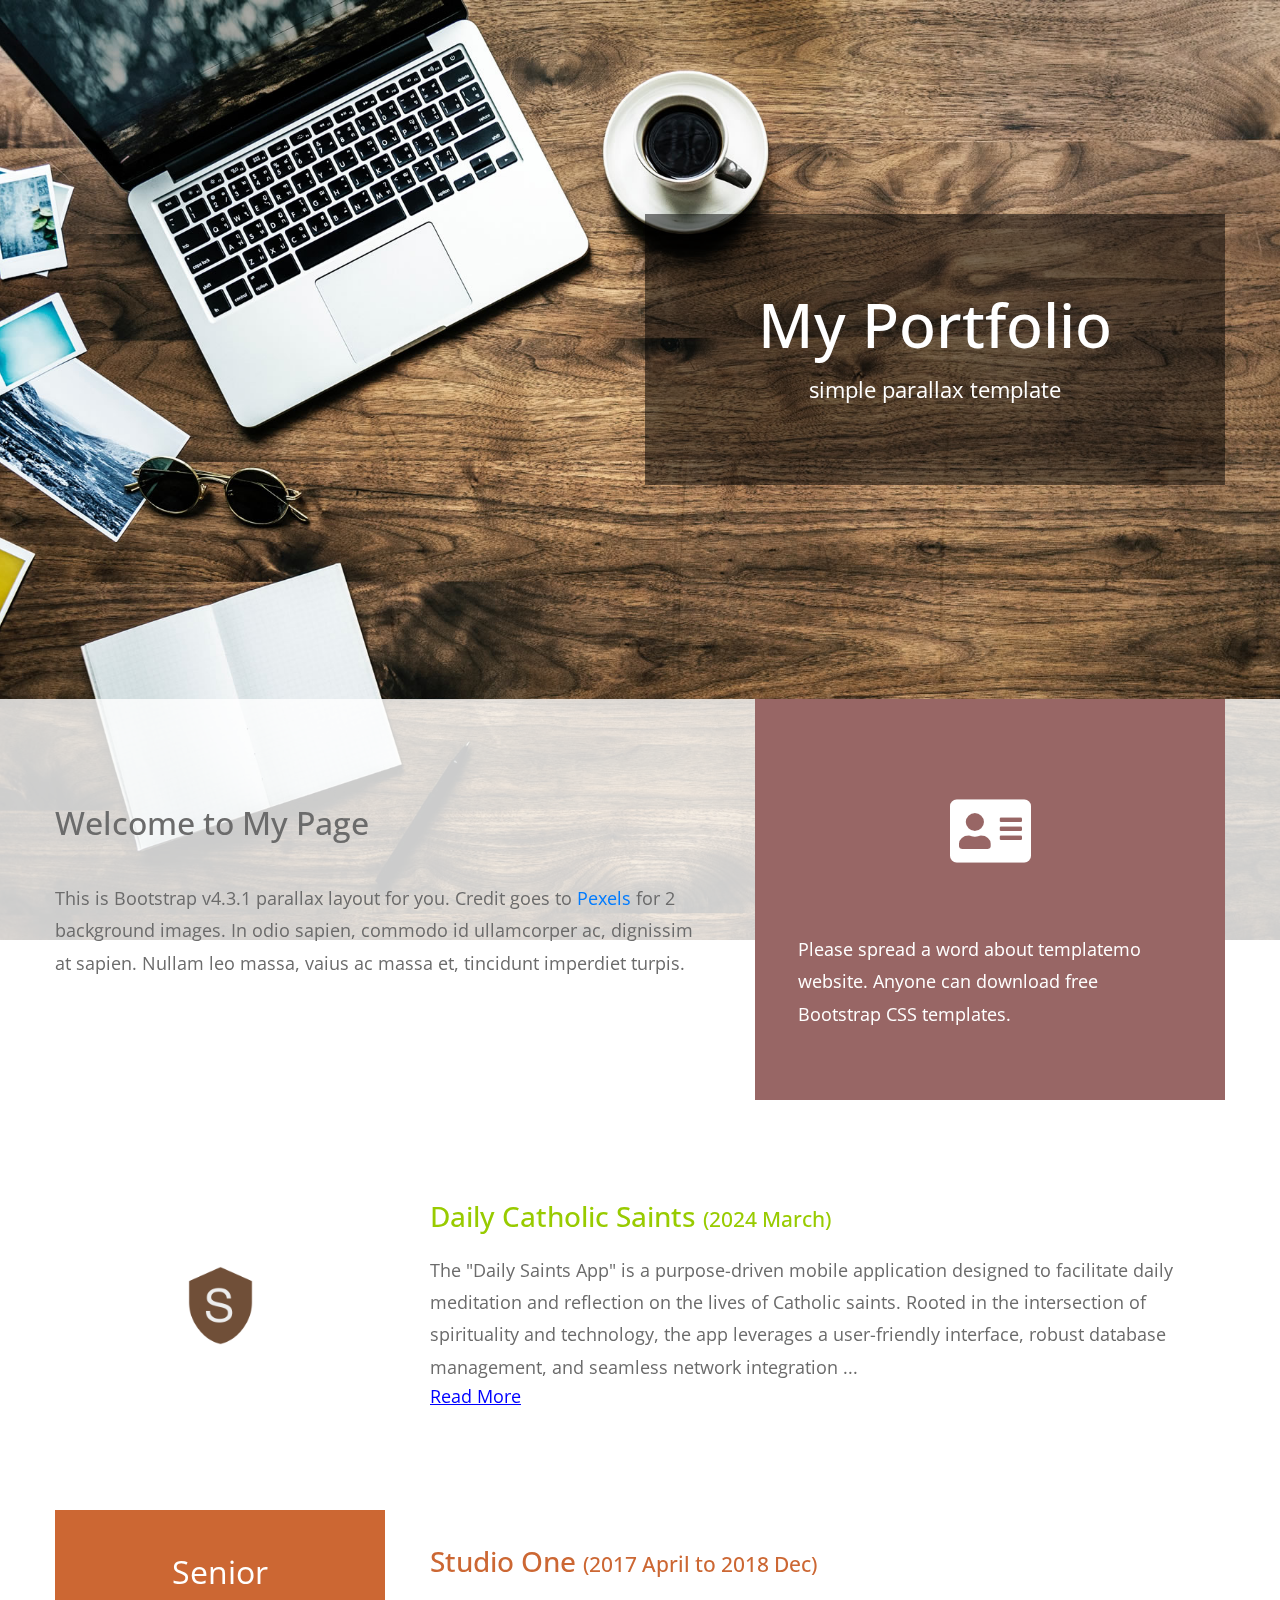
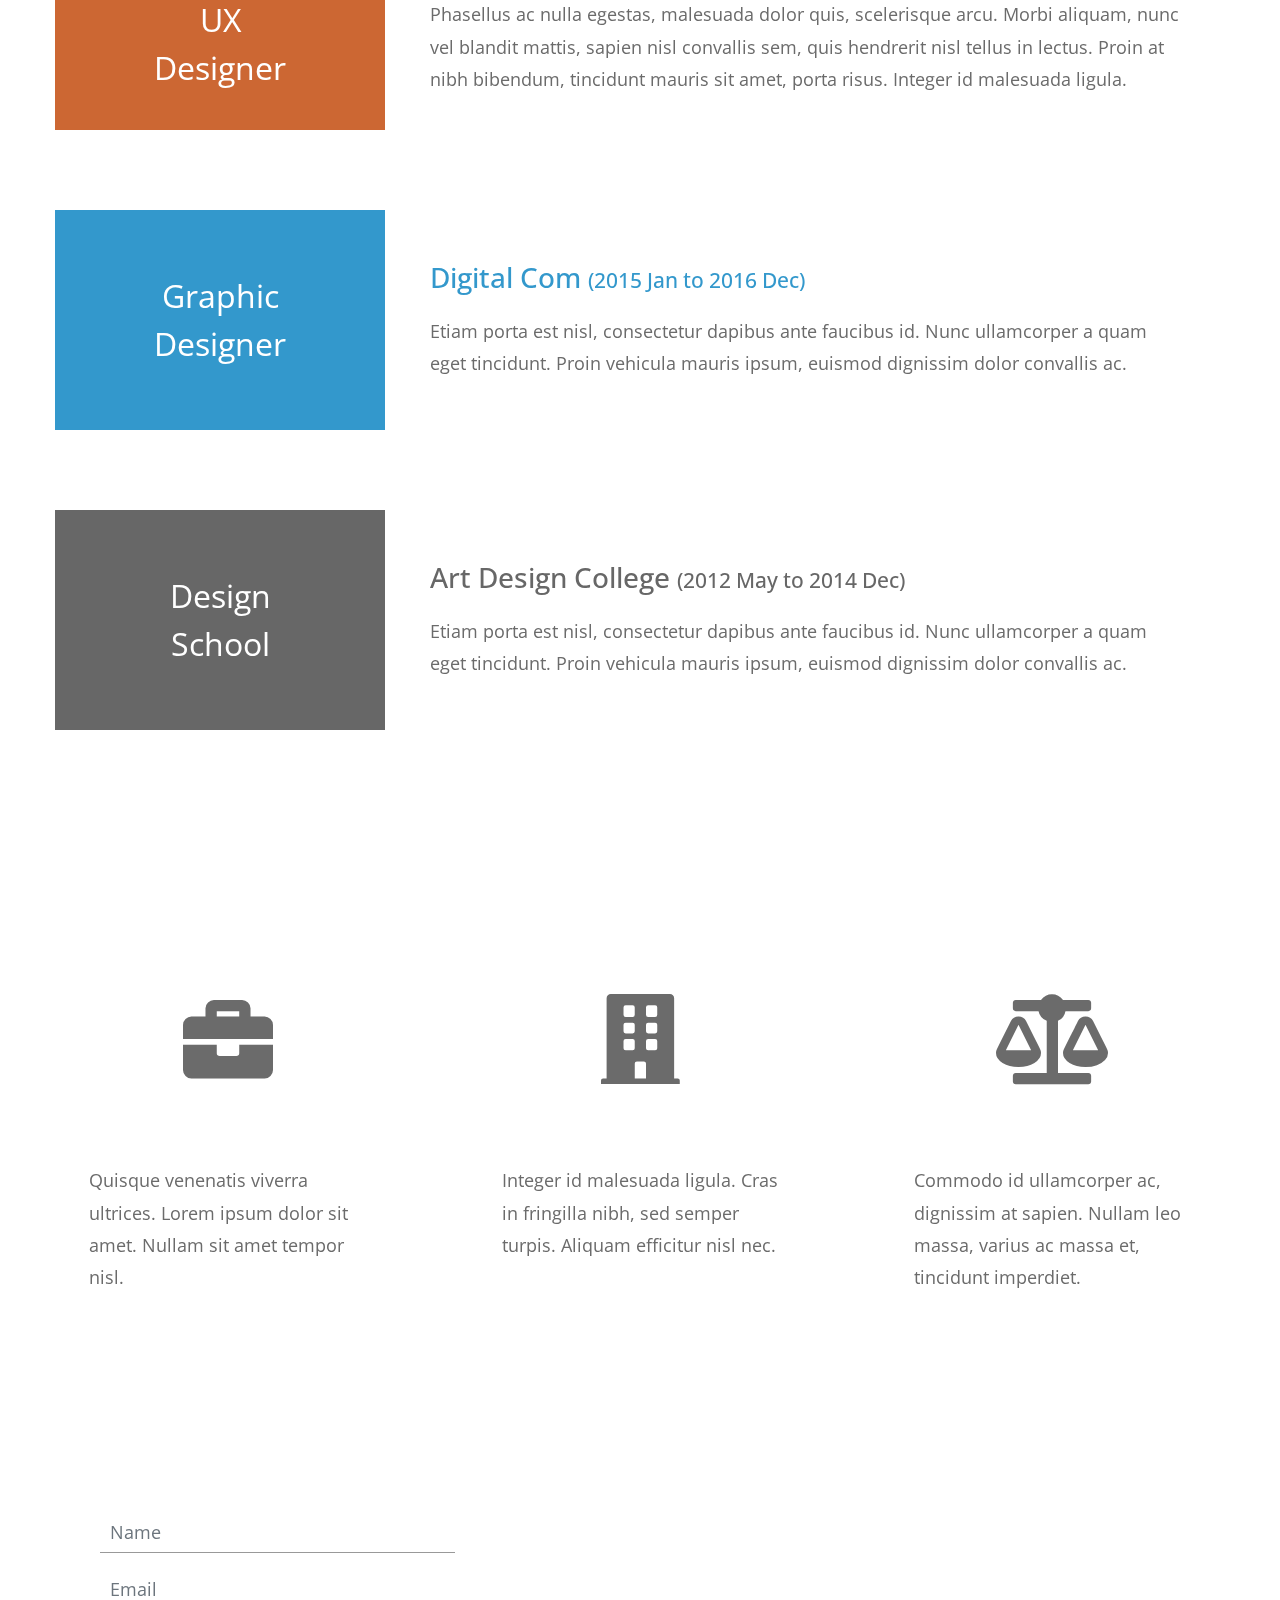
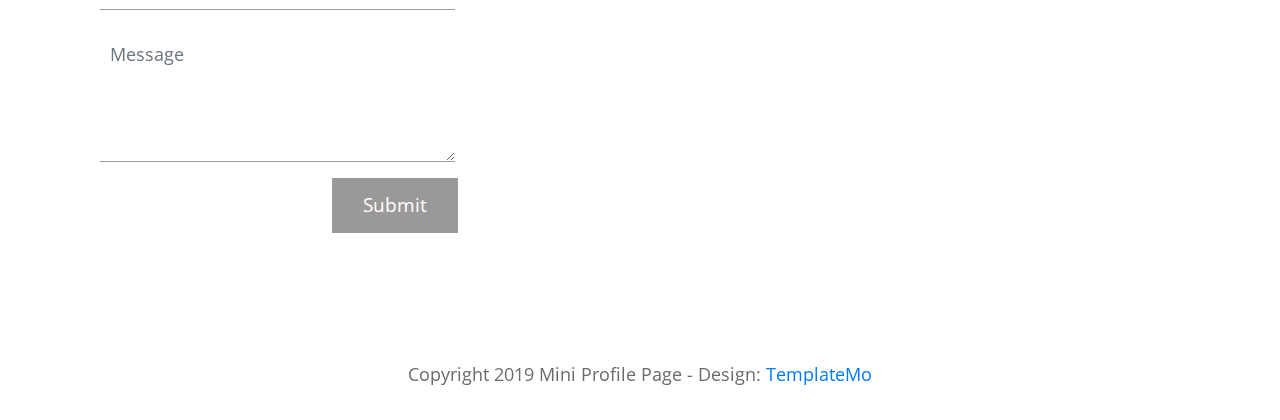
==== commit 5ceb6d0c: "Flutter dcs project added!" ====
--- a/portfolio/Flutter.html
+++ b/portfolio/Flutter.html
@@ -9,6 +9,15 @@
     <link rel="stylesheet" href="css/bootstrap.min.css" />
     <link rel="stylesheet" href="css/templatemo-style.css" />
     <title>Mini Profile - Free Bootstrap CSS Template</title>
+    <style> .more-text {
+      display: none;
+    }
+
+    .read-more-btn {
+      color: blue;
+      cursor: pointer;
+      text-decoration: underline;
+    }</style>
     
 <!--
 Mini Profile Template
@@ -69,8 +78,8 @@
         <div class="row">
           <div class="col-12">
             <div class="tm-portfolio-item">
-              <div class="tm-portfolio-name text-white tm-bg-green"
-     style="background-image: url('img/apps_img/ld.png');
+              <div class="tm-portfolio-name text-white tm-bg-white-transparent"
+     style="background-image: url('img/apps_img/dcs.png');
             background-repeat: no-repeat;
             background-position: center;
             background-size: 30%;"> <!-- Change 50% to your desired size -->
@@ -78,14 +87,14 @@
 
               <div class="tm-portfolio-description">
                 <h3 class="tm-text-green">
-                  New Company
-                  <span class="tm-title-small">(2019 January to Present)</span>
+                  Daily Catholic Saints
+                  <span class="tm-title-small">(2024 March)</span>
                 </h3>
                 <p class="mb-0">
-                  Nullam a tellus ultricies, ornare purus vel, porttitor massa.
-                  Aliquam facilisis purus ac eros sollicidudin, in mollis neque
-                  facilisis. Duis malesuada, mi non elementum malesuada.
-                </p>
+                  The "Daily Saints App" is a purpose-driven mobile application designed to facilitate daily meditation and reflection on the lives of Catholic saints. Rooted in the intersection of spirituality and technology, the app leverages a user-friendly interface, robust database management, and seamless network integration <span class="dots">...</span>
+                  <span class="more-text">to provide a comprehensive and enriching experience. The app features daily insights into the lives of saints, complete with textual descriptions, captivating images, and an immersive podcast facility. Utilizing the Spreaker API for content retrieval and SQLite-3 for offline functionality, the app ensures accessibility even in the absence of a reliable internet connection. The BLoC (Business Logic Controller) software architecture is employed for efficient state management, contributing to a responsive and personalized user experience. With customizable settings, including font adjustments and day/night mode themes, the "Daily Saints App" aims to cater to the diverse spiritual needs of users, fostering a deeper connection with the Catholic saints who have left an indelible mark on history. Through its meticulous design and technological prowess, the app seeks to bridge the gap between modern living and timeless spiritual practices, providing a platform for users to embark on a daily journey of contemplation and growth.</span>
+                </p>
+                <span class="read-more-btn" onclick="toggleReadMore()">Read More</span>
               </div>
             </div>
 
@@ -277,6 +286,22 @@
           setBrandMarginTop();
         });
       });
-    </script>
+
+  function toggleReadMore() {
+    const moreText = document.querySelector(".more-text");
+    const dots = document.querySelector(".dots");
+    const btn = document.querySelector(".read-more-btn");
+
+    if (moreText.style.display === "none") {
+      moreText.style.display = "inline";
+      dots.style.display = "none";
+      btn.innerText = "Read Less";
+    } else {
+      moreText.style.display = "none";
+      dots.style.display = "inline";
+      btn.innerText = "Read More";
+    }
+  }
+</script>
   </body>
 </html>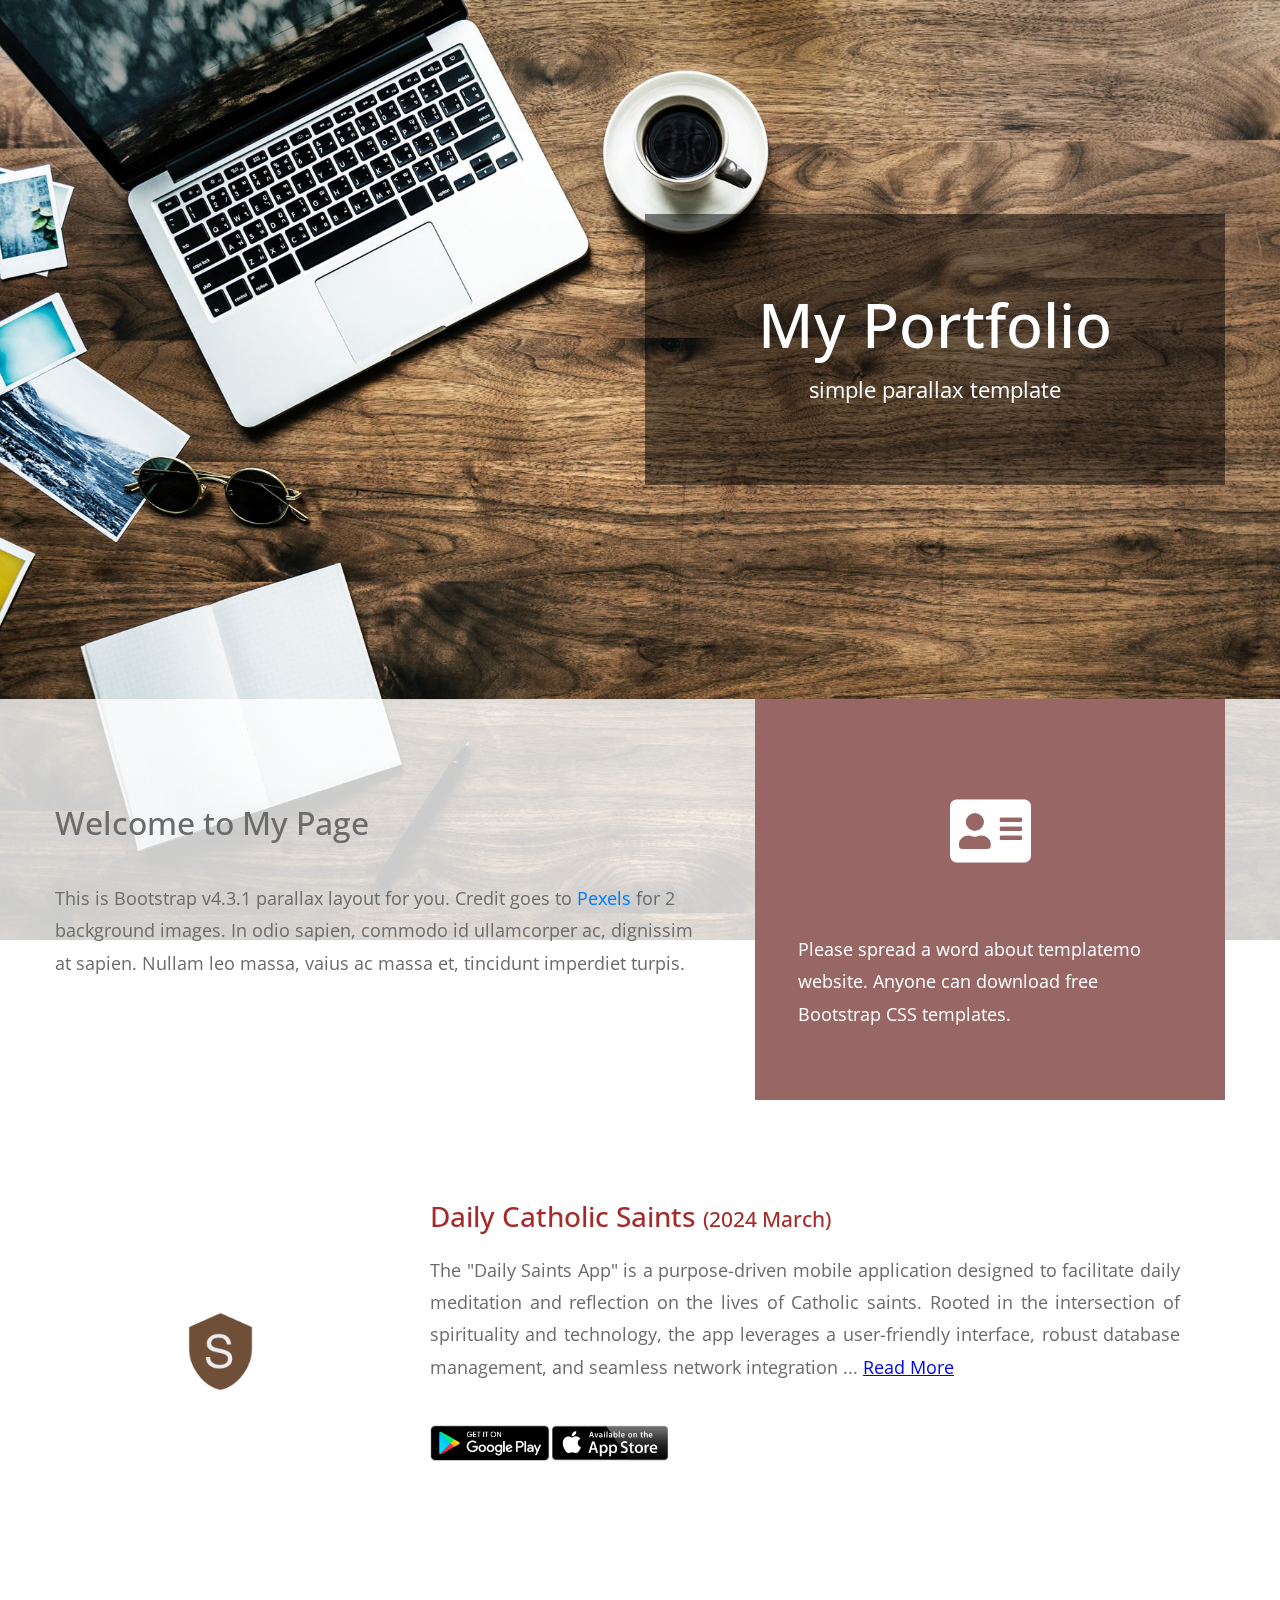
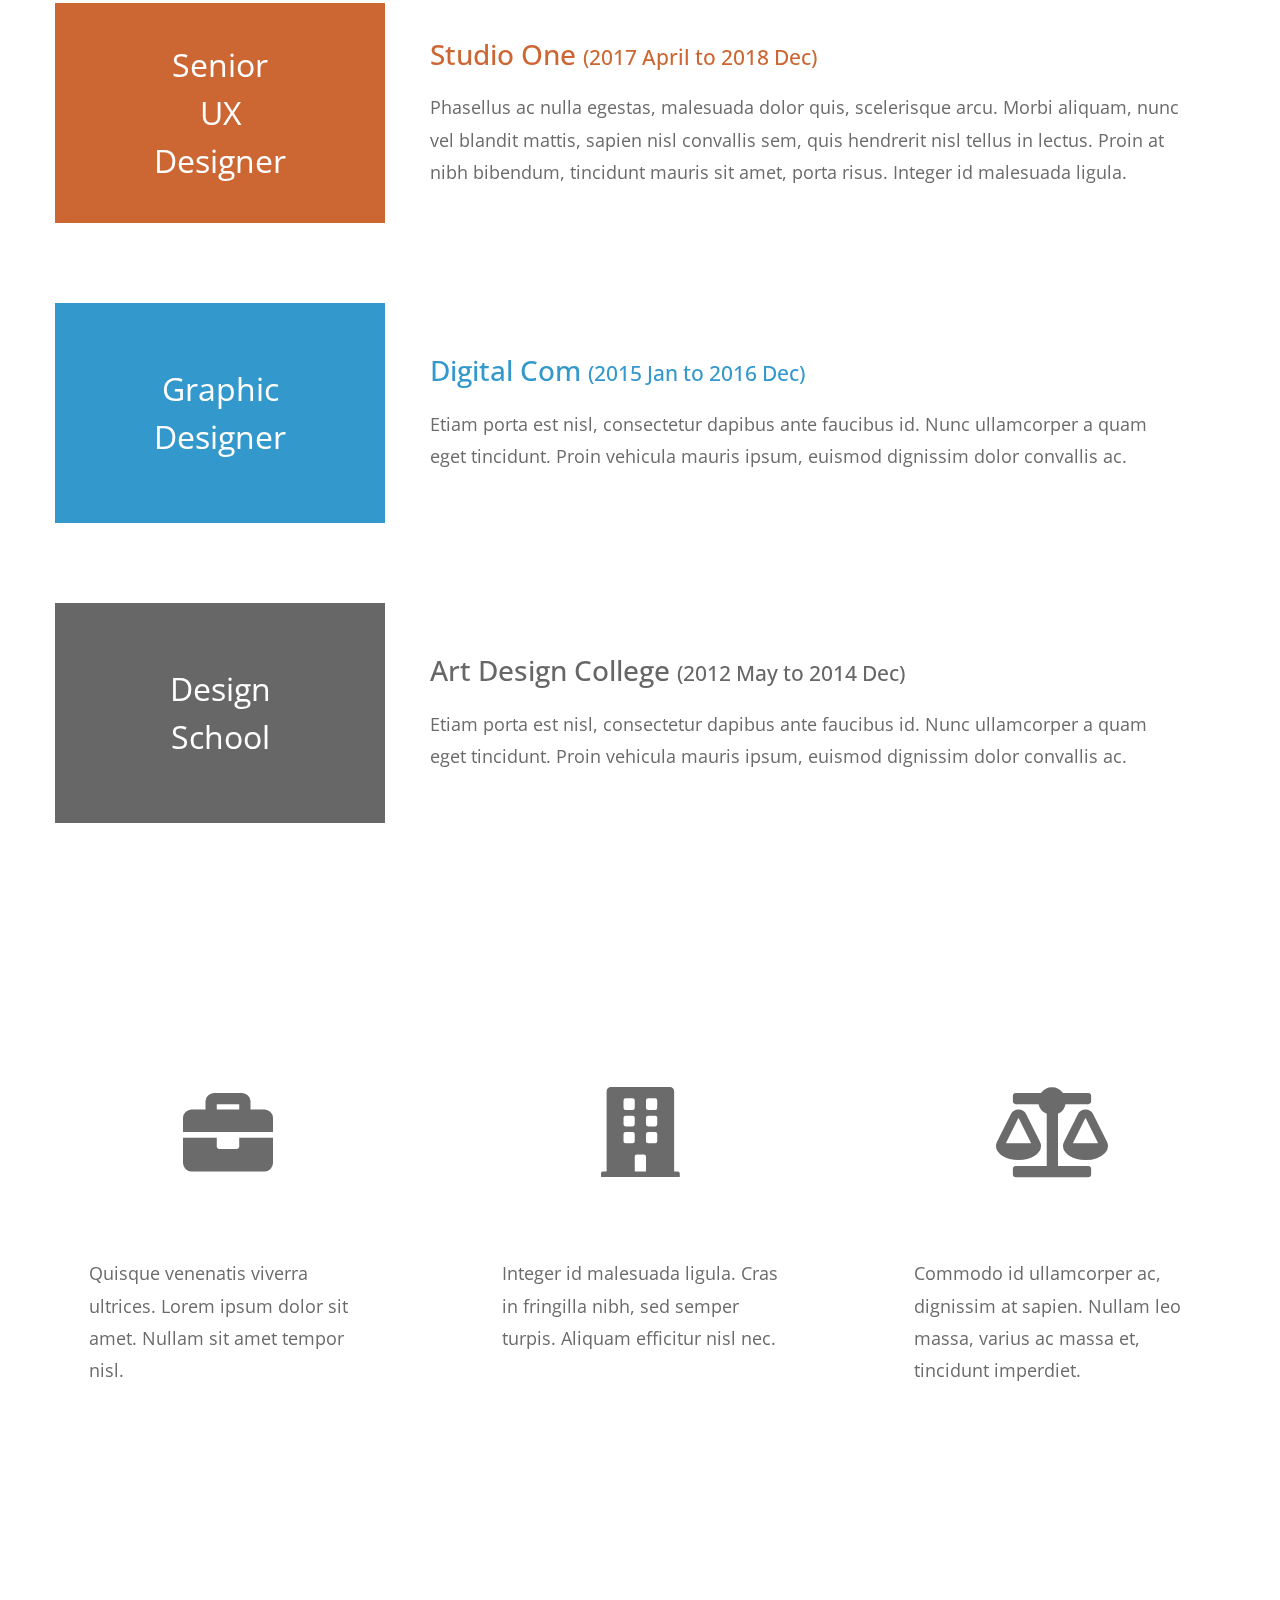
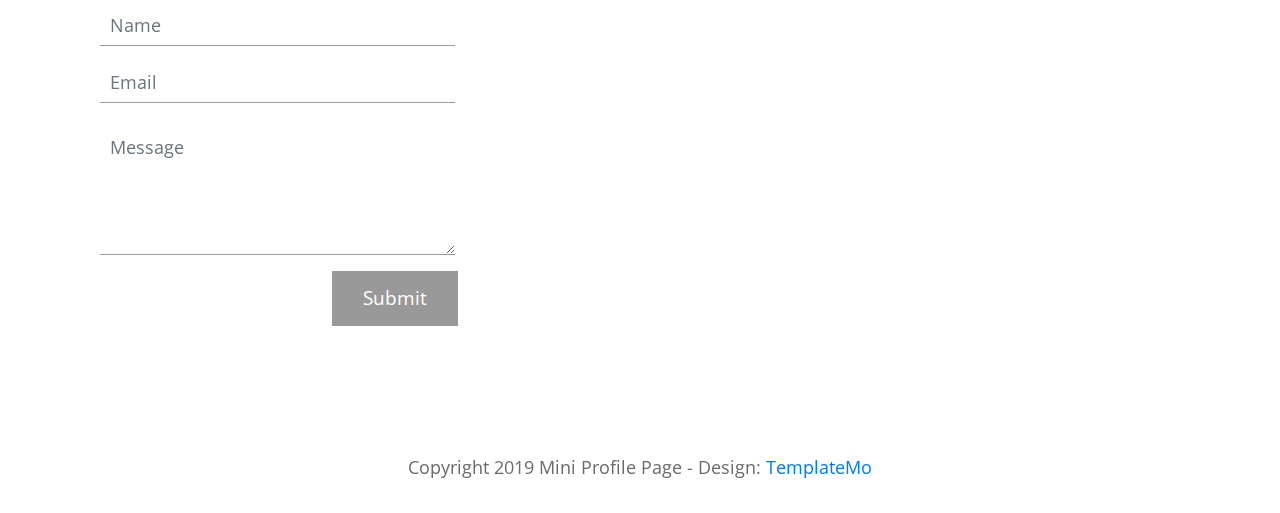
==== commit e0af4050: "dcs project added!" ====
--- a/portfolio/Flutter.html
+++ b/portfolio/Flutter.html
@@ -86,15 +86,14 @@
 </div>
 
               <div class="tm-portfolio-description">
-                <h3 class="tm-text-green">
+                <h3 class="tm-text" style="color: brown;">
                   Daily Catholic Saints
                   <span class="tm-title-small">(2024 March)</span>
                 </h3>
-                <p class="mb-0">
+                <p class="mb-0" style="text-align: justify;">
                   The "Daily Saints App" is a purpose-driven mobile application designed to facilitate daily meditation and reflection on the lives of Catholic saints. Rooted in the intersection of spirituality and technology, the app leverages a user-friendly interface, robust database management, and seamless network integration <span class="dots">...</span>
                   <span class="more-text">to provide a comprehensive and enriching experience. The app features daily insights into the lives of saints, complete with textual descriptions, captivating images, and an immersive podcast facility. Utilizing the Spreaker API for content retrieval and SQLite-3 for offline functionality, the app ensures accessibility even in the absence of a reliable internet connection. The BLoC (Business Logic Controller) software architecture is employed for efficient state management, contributing to a responsive and personalized user experience. With customizable settings, including font adjustments and day/night mode themes, the "Daily Saints App" aims to cater to the diverse spiritual needs of users, fostering a deeper connection with the Catholic saints who have left an indelible mark on history. Through its meticulous design and technological prowess, the app seeks to bridge the gap between modern living and timeless spiritual practices, providing a platform for users to embark on a daily journey of contemplation and growth.</span>
-                </p>
-                <span class="read-more-btn" onclick="toggleReadMore()">Read More</span>
+                <span class="read-more-btn" onclick="toggleReadMore()">Read More</span><br><img src="img/playstore.png" alt="" style="width: 120px;" onclick="dcsplaystore()" ><img src="img/appstore.png" alt="" style="width: 120px;" onclick="dcsappstore()" ></p>
               </div>
             </div>
 
@@ -302,6 +301,12 @@
       btn.innerText = "Read More";
     }
   }
+  function dcsplaystore() {
+    window.location.href = 'https://play.google.com/store/apps/details?id=com.ethiccoders.dcs';
+}
+function dcsappstore() {
+    window.location.href = 'https://apps.apple.com/us/app/daily-catholic-saints/id6478463235';
+}
 </script>
   </body>
 </html>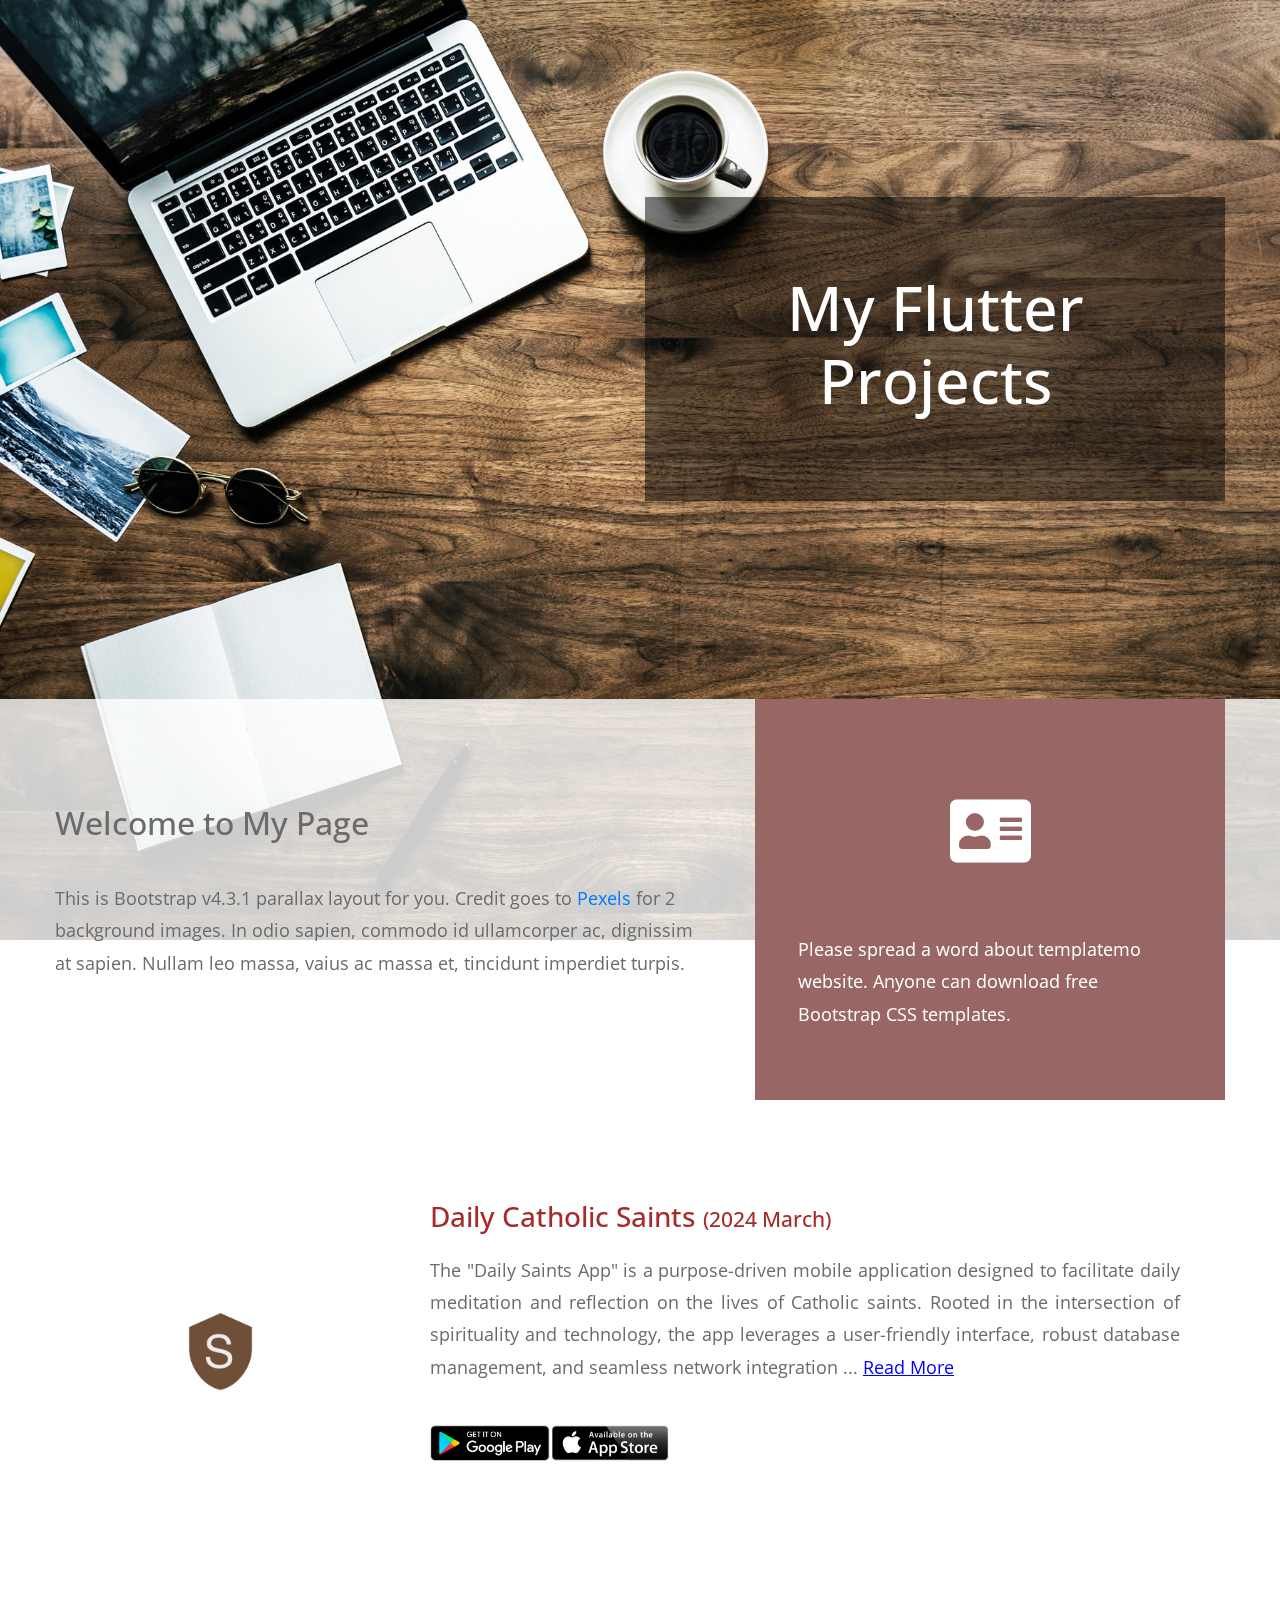
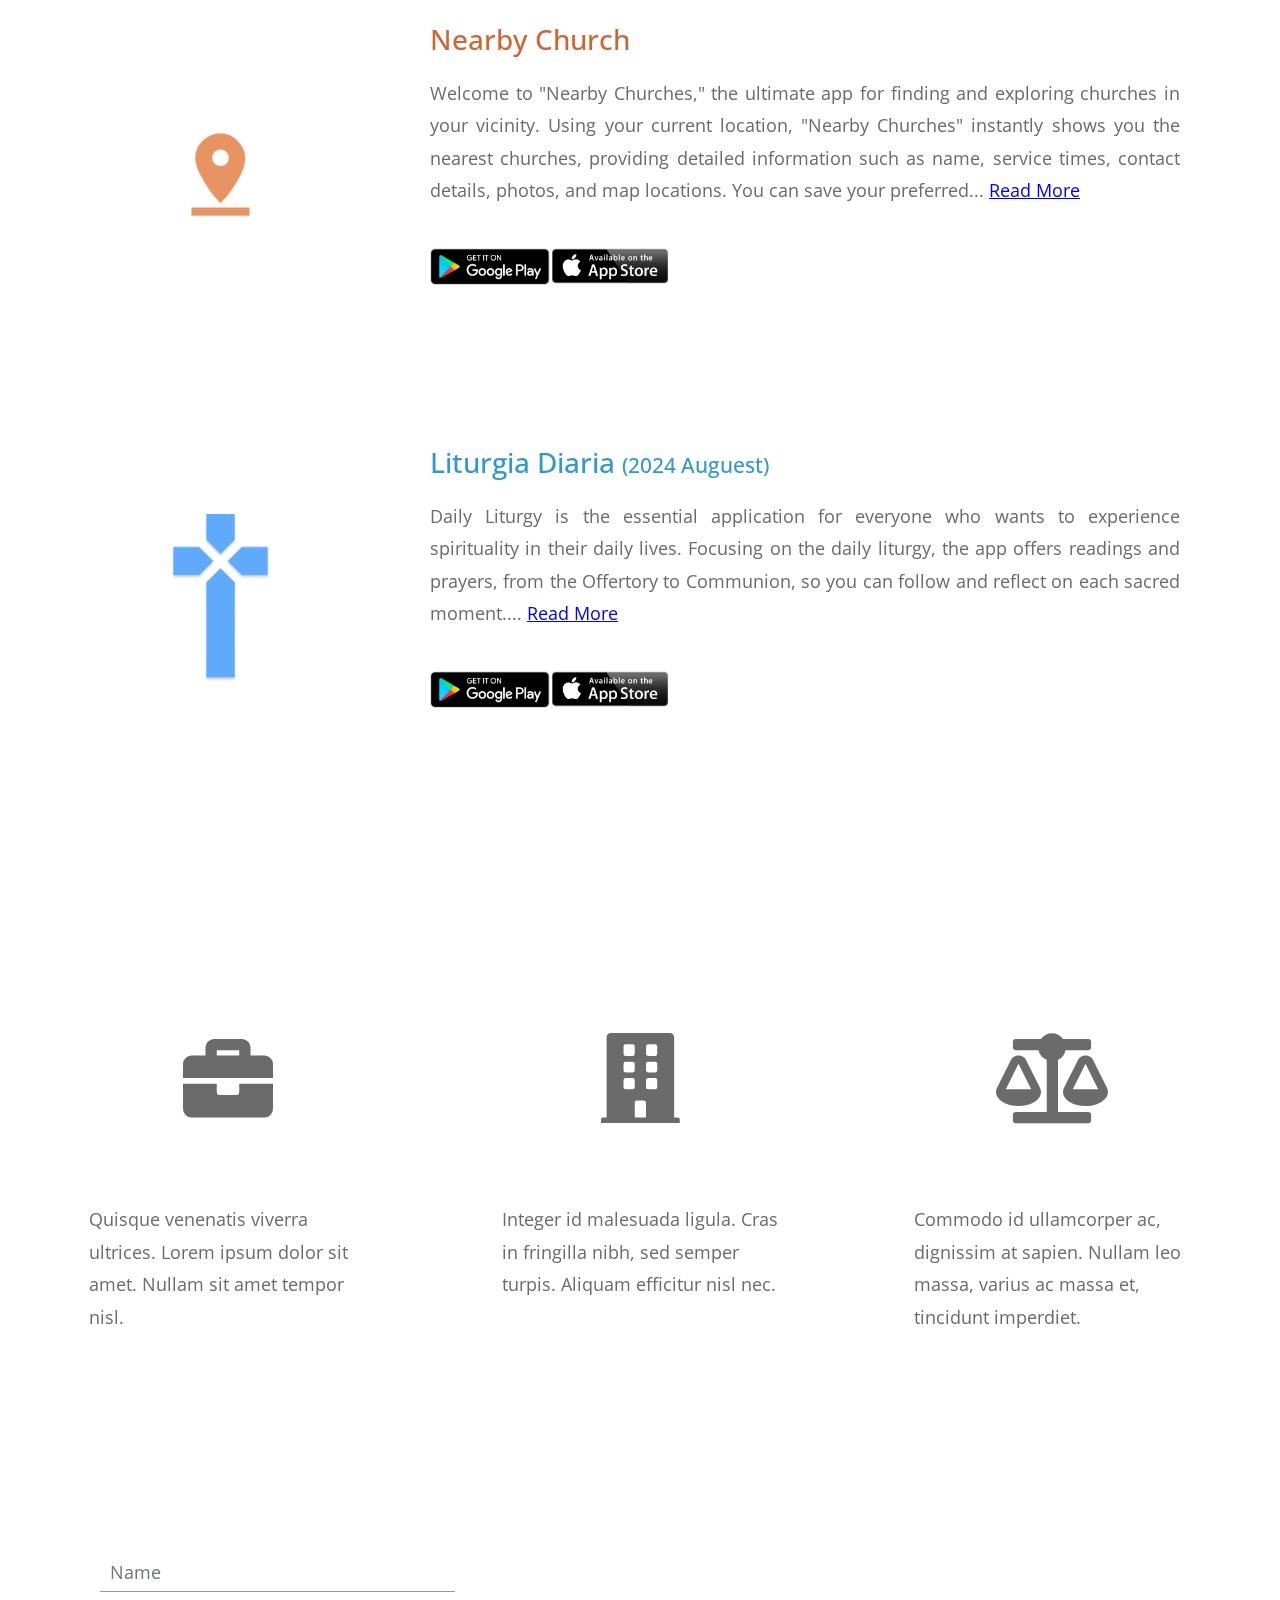
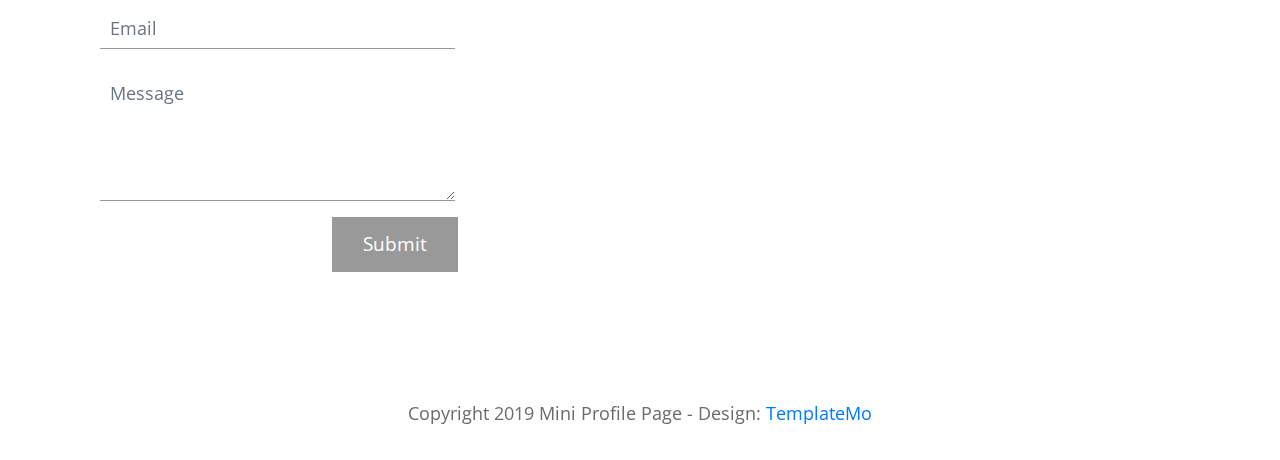
==== commit f4ddcd00: "ld and nearby churches projects added!" ====
--- a/portfolio/Flutter.html
+++ b/portfolio/Flutter.html
@@ -8,7 +8,7 @@
     <link rel="stylesheet" href="css/all.min.css" />
     <link rel="stylesheet" href="css/bootstrap.min.css" />
     <link rel="stylesheet" href="css/templatemo-style.css" />
-    <title>Mini Profile - Free Bootstrap CSS Template</title>
+    <title>Aswin Oommen Jacob</title>
     <style> .more-text {
       display: none;
     }
@@ -34,8 +34,8 @@
             <!-- Black transparent bg -->
             <div class="ml-auto mr-0 tm-bg-black-transparent text-white tm-brand-container-inner">
               <div class="tm-brand-container text-center">
-                <h1 class="tm-brand-name">My Portfolio</h1>
-                <p class="tm-brand-description mb-0">simple parallax template</p>
+                <h1 class="tm-brand-name">My Flutter Projects</h1>
+                <!-- <p class="tm-brand-description mb-0">simple parallax template</p> -->
               </div>
             </div>
           </div>
@@ -82,7 +82,7 @@
      style="background-image: url('img/apps_img/dcs.png');
             background-repeat: no-repeat;
             background-position: center;
-            background-size: 30%;"> <!-- Change 50% to your desired size -->
+            background-size: 30%;">
 </div>
 
               <div class="tm-portfolio-description">
@@ -91,49 +91,52 @@
                   <span class="tm-title-small">(2024 March)</span>
                 </h3>
                 <p class="mb-0" style="text-align: justify;">
-                  The "Daily Saints App" is a purpose-driven mobile application designed to facilitate daily meditation and reflection on the lives of Catholic saints. Rooted in the intersection of spirituality and technology, the app leverages a user-friendly interface, robust database management, and seamless network integration <span class="dots">...</span>
-                  <span class="more-text">to provide a comprehensive and enriching experience. The app features daily insights into the lives of saints, complete with textual descriptions, captivating images, and an immersive podcast facility. Utilizing the Spreaker API for content retrieval and SQLite-3 for offline functionality, the app ensures accessibility even in the absence of a reliable internet connection. The BLoC (Business Logic Controller) software architecture is employed for efficient state management, contributing to a responsive and personalized user experience. With customizable settings, including font adjustments and day/night mode themes, the "Daily Saints App" aims to cater to the diverse spiritual needs of users, fostering a deeper connection with the Catholic saints who have left an indelible mark on history. Through its meticulous design and technological prowess, the app seeks to bridge the gap between modern living and timeless spiritual practices, providing a platform for users to embark on a daily journey of contemplation and growth.</span>
-                <span class="read-more-btn" onclick="toggleReadMore()">Read More</span><br><img src="img/playstore.png" alt="" style="width: 120px;" onclick="dcsplaystore()" ><img src="img/appstore.png" alt="" style="width: 120px;" onclick="dcsappstore()" ></p>
+                  The "Daily Saints App" is a purpose-driven mobile application designed to facilitate daily meditation and reflection on the lives of Catholic saints. Rooted in the intersection of spirituality and technology, the app leverages a user-friendly interface, robust database management, and seamless network integration <span id="dots1">...</span>
+                  <span id="more1" class="more-text">to provide a comprehensive and enriching experience. The app features daily insights into the lives of saints, complete with textual descriptions, captivating images, and an immersive podcast facility. Utilizing the Spreaker API for content retrieval and SQLite-3 for offline functionality, the app ensures accessibility even in the absence of a reliable internet connection. The BLoC (Business Logic Controller) software architecture is employed for efficient state management, contributing to a responsive and personalized user experience. With customizable settings, including font adjustments and day/night mode themes, the "Daily Saints App" aims to cater to the diverse spiritual needs of users, fostering a deeper connection with the Catholic saints who have left an indelible mark on history. Through its meticulous design and technological prowess, the app seeks to bridge the gap between modern living and timeless spiritual practices, providing a platform for users to embark on a daily journey of contemplation and growth.</span>
+                  <span id="readMoreBtn1" class="read-more-btn" onclick="toggleReadMore('more1', 'dots1', 'readMoreBtn1')">Read More</span>
+                <br><img src="img/playstore.png" alt="" style="width: 120px;" onclick="dcsplaystore()" ><img src="img/appstore.png" alt="" style="width: 120px;" onclick="dcsappstore()" ></p>
               </div>
             </div>
 
             <div class="tm-portfolio-item">
-              <div class="tm-portfolio-name text-white tm-bg-orange">
-                Senior UX Designer
+              <div class="tm-portfolio-name text-white tm-bg-white-transparent"style="background-image: url('img/apps_img/nb.png');
+              background-repeat: no-repeat;
+              background-position: center;
+              background-size: 30%;">
               </div>
               <div class="tm-portfolio-description">
                 <h3 class="tm-text-orange">
-                  Studio One
-                  <span class="tm-title-small">(2017 April to 2018 Dec)</span>
+                  Nearby Church
+                  <!-- <span class="tm-title-small">(2017 April to 2018 Dec)</span> -->
                 </h3>
-                <p class="mb-0">
-                  Phasellus ac nulla egestas, malesuada dolor quis, scelerisque
-                  arcu. Morbi aliquam, nunc vel blandit mattis, sapien nisl
-                  convallis sem, quis hendrerit nisl tellus in lectus. Proin at
-                  nibh bibendum, tincidunt mauris sit amet, porta risus. Integer
-                  id malesuada ligula.
-                </p>
+                <p class="mb-0" style="text-align: justify;">
+                  Welcome to "Nearby Churches," the ultimate app for finding and exploring churches in your vicinity. Using your current location, "Nearby Churches" instantly shows you the nearest churches, providing detailed information such as name, service times, contact details, photos, and map locations. You can save your preferred<span id="dots2">...</span>
+                  <span id="more2" class="more-text">churches to your favorites list for quick access, filter churches by denomination (Catholic, Protestant, Orthodox, and more), and use the search feature to find specific churches by name. Enjoy a clean, intuitive design with easy-to-use map integration to help you get directions. "Nearby Churches" offers a seamless and enjoyable experience, whether you are new to an area or looking for a new place to worship. Download "Nearby Churches" now and start exploring the churches around you, enhancing your spiritual journey with easy access to nearby worship places, detailed information, and personalized features. We value your feedback and are constantly working to improve your experience, so please contact us through the app or email us at [support email] if you have any suggestions, questions, or issues. "Nearby Churches" respects your privacy, requiring location access only to show you nearby churches accurately without sharing your personal data with third parties. Join a community of users who trust "Nearby Churches" to guide them to their next place of worship.</span>
+                  <span id="readMoreBtn2" class="read-more-btn" onclick="toggleReadMore('more2', 'dots2', 'readMoreBtn2')">Read More</span>
+                  <br><img src="img/playstore.png" alt="" style="width: 120px;" onclick="dcsplaystore()" ><img src="img/appstore.png" alt="" style="width: 120px;" onclick="dcsappstore()" ></p>
               </div>
             </div>
 
             <div class="tm-portfolio-item">
-              <div class="tm-portfolio-name text-white tm-bg-blue">
-                Graphic Designer
+              <div class="tm-portfolio-name text-white tm-bg-white-transparent"style="background-image: url('img/apps_img/ld.png');
+              background-repeat: no-repeat;
+              background-position: center;
+              background-size: 30%;">
               </div>
               <div class="tm-portfolio-description">
                 <h3 class="tm-text-blue">
-                  Digital Com
-                  <span class="tm-title-small">(2015 Jan to 2016 Dec)</span>
+                  Liturgia Diaria
+                  <span class="tm-title-small">(2024 Auguest)</span>
                 </h3>
-                <p class="mb-0">
-                  Etiam porta est nisl, consectetur dapibus ante faucibus id.
-                  Nunc ullamcorper a quam eget tincidunt. Proin vehicula mauris
-                  ipsum, euismod dignissim dolor convallis ac.
-                </p>
-              </div>
-            </div>
-
-            <div class="tm-portfolio-item">
+                <p class="mb-0"  style="text-align: justify;">
+                  Daily Liturgy is the essential application for everyone who wants to experience spirituality in their daily lives. Focusing on the daily liturgy, the app offers readings and prayers, from the Offertory to Communion, so you can follow and reflect on each sacred moment.<span id="dots3">...</span>
+                  <span id="more3" class="more-text">Plus, with our daily quiz feature, you can test your knowledge and learn even more about the Christian faith in an interactive and engaging way. Ideal for those who want to delve deeper into the liturgy and grow spiritually.Download now and take the Word of God with you always! </span>
+                  <span id="readMoreBtn3" class="read-more-btn" onclick="toggleReadMore('more3', 'dots3', 'readMoreBtn3')">Read More</span>
+                  <br><img src="img/playstore.png" alt="" style="width: 120px;" onclick="ldplaystore()" ><img src="img/appstore.png" alt="" style="width: 120px;" onclick="ldappstore()" ></p>
+              </div>
+            </div>
+
+            <!-- <div class="tm-portfolio-item">
               <div class="tm-portfolio-name text-white tm-bg-dark-gray">
                 Design School
               </div>
@@ -150,7 +153,7 @@
                   ipsum, euismod dignissim dolor convallis ac.
                 </p>
               </div>
-            </div>
+            </div> -->
           </div>
         </div>
       </div>
@@ -286,26 +289,33 @@
         });
       });
 
-  function toggleReadMore() {
-    const moreText = document.querySelector(".more-text");
-    const dots = document.querySelector(".dots");
-    const btn = document.querySelector(".read-more-btn");
-
-    if (moreText.style.display === "none") {
-      moreText.style.display = "inline";
-      dots.style.display = "none";
-      btn.innerText = "Read Less";
-    } else {
-      moreText.style.display = "none";
-      dots.style.display = "inline";
-      btn.innerText = "Read More";
-    }
+      function toggleReadMore(moreId, dotsId, btnId) {
+  const moreText = document.getElementById(moreId);
+  const dots = document.getElementById(dotsId);
+  const btn = document.getElementById(btnId);
+
+  if (moreText.style.display === "none") {
+    moreText.style.display = "inline";
+    dots.style.display = "none";
+    btn.innerText = "Read Less";
+  } else {
+    moreText.style.display = "none";
+    dots.style.display = "inline";
+    btn.innerText = "Read More";
   }
+}
+
   function dcsplaystore() {
     window.location.href = 'https://play.google.com/store/apps/details?id=com.ethiccoders.dcs';
 }
 function dcsappstore() {
     window.location.href = 'https://apps.apple.com/us/app/daily-catholic-saints/id6478463235';
+}
+function ldplaystore() {
+    window.location.href = 'https://play.google.com/store/apps/details?id=com.ethiccoders.liturgiadiaria';
+}
+function ldappstore() {
+    window.location.href = 'https://apps.apple.com/us/app/liturgia-diaria/id6636552546';
 }
 </script>
   </body>
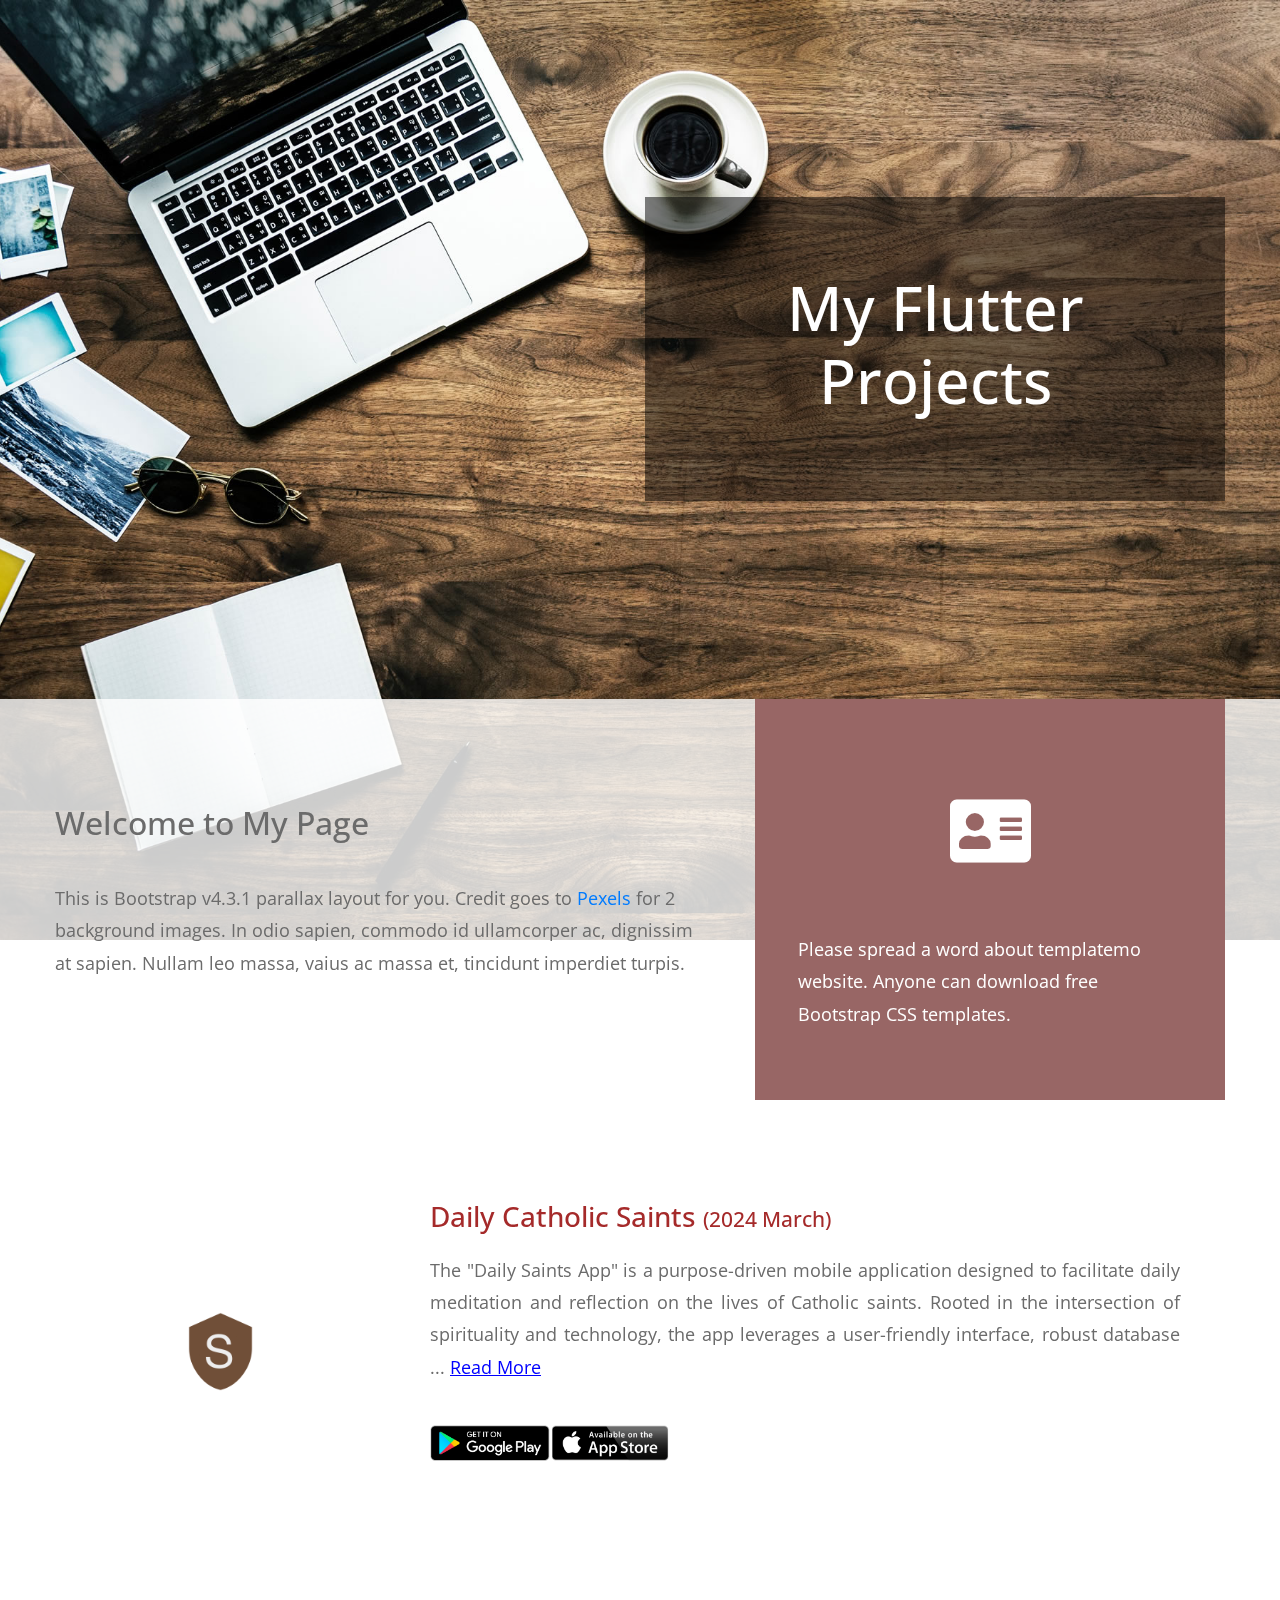
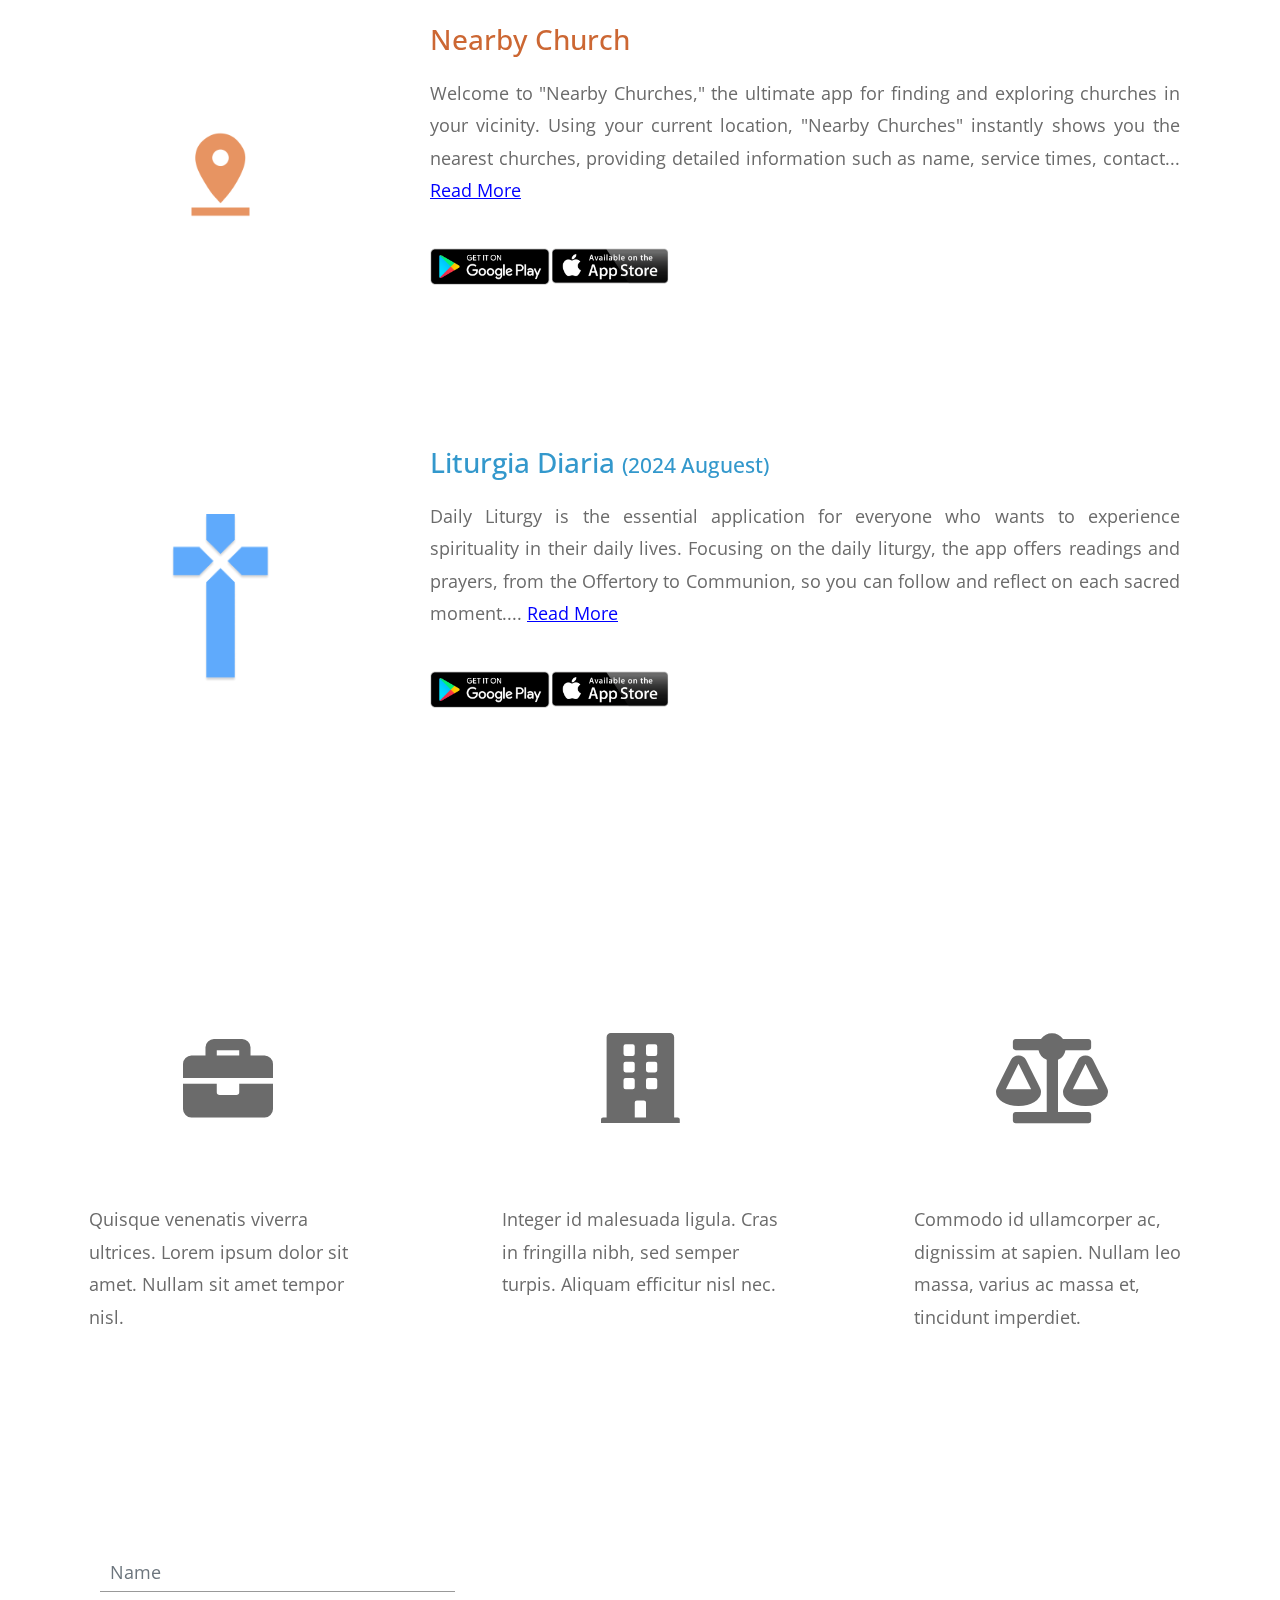
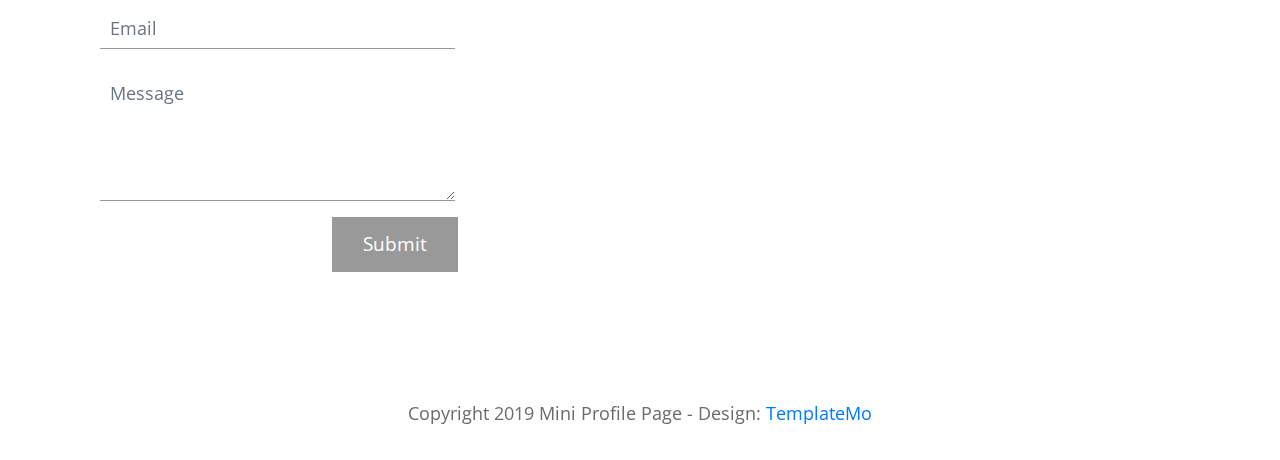
==== commit 72fe43bf: "experience section added!" ====
--- a/portfolio/Flutter.html
+++ b/portfolio/Flutter.html
@@ -91,8 +91,8 @@
                   <span class="tm-title-small">(2024 March)</span>
                 </h3>
                 <p class="mb-0" style="text-align: justify;">
-                  The "Daily Saints App" is a purpose-driven mobile application designed to facilitate daily meditation and reflection on the lives of Catholic saints. Rooted in the intersection of spirituality and technology, the app leverages a user-friendly interface, robust database management, and seamless network integration <span id="dots1">...</span>
-                  <span id="more1" class="more-text">to provide a comprehensive and enriching experience. The app features daily insights into the lives of saints, complete with textual descriptions, captivating images, and an immersive podcast facility. Utilizing the Spreaker API for content retrieval and SQLite-3 for offline functionality, the app ensures accessibility even in the absence of a reliable internet connection. The BLoC (Business Logic Controller) software architecture is employed for efficient state management, contributing to a responsive and personalized user experience. With customizable settings, including font adjustments and day/night mode themes, the "Daily Saints App" aims to cater to the diverse spiritual needs of users, fostering a deeper connection with the Catholic saints who have left an indelible mark on history. Through its meticulous design and technological prowess, the app seeks to bridge the gap between modern living and timeless spiritual practices, providing a platform for users to embark on a daily journey of contemplation and growth.</span>
+                  The "Daily Saints App" is a purpose-driven mobile application designed to facilitate daily meditation and reflection on the lives of Catholic saints. Rooted in the intersection of spirituality and technology, the app leverages a user-friendly interface, robust database <span id="dots1">...</span>
+                  <span id="more1" class="more-text"> management, and seamless network integration to provide a comprehensive and enriching experience. The app features daily insights into the lives of saints, complete with textual descriptions, captivating images, and an immersive podcast facility. Utilizing the Spreaker API for content retrieval and SQLite-3 for offline functionality, the app ensures accessibility even in the absence of a reliable internet connection. The BLoC (Business Logic Controller) software architecture is employed for efficient state management, contributing to a responsive and personalized user experience. With customizable settings, including font adjustments and day/night mode themes, the "Daily Saints App" aims to cater to the diverse spiritual needs of users, fostering a deeper connection with the Catholic saints who have left an indelible mark on history. Through its meticulous design and technological prowess, the app seeks to bridge the gap between modern living and timeless spiritual practices, providing a platform for users to embark on a daily journey of contemplation and growth.</span>
                   <span id="readMoreBtn1" class="read-more-btn" onclick="toggleReadMore('more1', 'dots1', 'readMoreBtn1')">Read More</span>
                 <br><img src="img/playstore.png" alt="" style="width: 120px;" onclick="dcsplaystore()" ><img src="img/appstore.png" alt="" style="width: 120px;" onclick="dcsappstore()" ></p>
               </div>
@@ -110,8 +110,8 @@
                   <!-- <span class="tm-title-small">(2017 April to 2018 Dec)</span> -->
                 </h3>
                 <p class="mb-0" style="text-align: justify;">
-                  Welcome to "Nearby Churches," the ultimate app for finding and exploring churches in your vicinity. Using your current location, "Nearby Churches" instantly shows you the nearest churches, providing detailed information such as name, service times, contact details, photos, and map locations. You can save your preferred<span id="dots2">...</span>
-                  <span id="more2" class="more-text">churches to your favorites list for quick access, filter churches by denomination (Catholic, Protestant, Orthodox, and more), and use the search feature to find specific churches by name. Enjoy a clean, intuitive design with easy-to-use map integration to help you get directions. "Nearby Churches" offers a seamless and enjoyable experience, whether you are new to an area or looking for a new place to worship. Download "Nearby Churches" now and start exploring the churches around you, enhancing your spiritual journey with easy access to nearby worship places, detailed information, and personalized features. We value your feedback and are constantly working to improve your experience, so please contact us through the app or email us at [support email] if you have any suggestions, questions, or issues. "Nearby Churches" respects your privacy, requiring location access only to show you nearby churches accurately without sharing your personal data with third parties. Join a community of users who trust "Nearby Churches" to guide them to their next place of worship.</span>
+                  Welcome to "Nearby Churches," the ultimate app for finding and exploring churches in your vicinity. Using your current location, "Nearby Churches" instantly shows you the nearest churches, providing detailed information such as name, service times, contact<span id="dots2">...</span>
+                  <span id="more2" class="more-text"> details, photos, and map locations. You can save your preferred churches to your favorites list for quick access, filter churches by denomination (Catholic, Protestant, Orthodox, and more), and use the search feature to find specific churches by name. Enjoy a clean, intuitive design with easy-to-use map integration to help you get directions. "Nearby Churches" offers a seamless and enjoyable experience, whether you are new to an area or looking for a new place to worship. Download "Nearby Churches" now and start exploring the churches around you, enhancing your spiritual journey with easy access to nearby worship places, detailed information, and personalized features. We value your feedback and are constantly working to improve your experience, so please contact us through the app or email us at [support email] if you have any suggestions, questions, or issues. "Nearby Churches" respects your privacy, requiring location access only to show you nearby churches accurately without sharing your personal data with third parties. Join a community of users who trust "Nearby Churches" to guide them to their next place of worship.</span>
                   <span id="readMoreBtn2" class="read-more-btn" onclick="toggleReadMore('more2', 'dots2', 'readMoreBtn2')">Read More</span>
                   <br><img src="img/playstore.png" alt="" style="width: 120px;" onclick="dcsplaystore()" ><img src="img/appstore.png" alt="" style="width: 120px;" onclick="dcsappstore()" ></p>
               </div>
